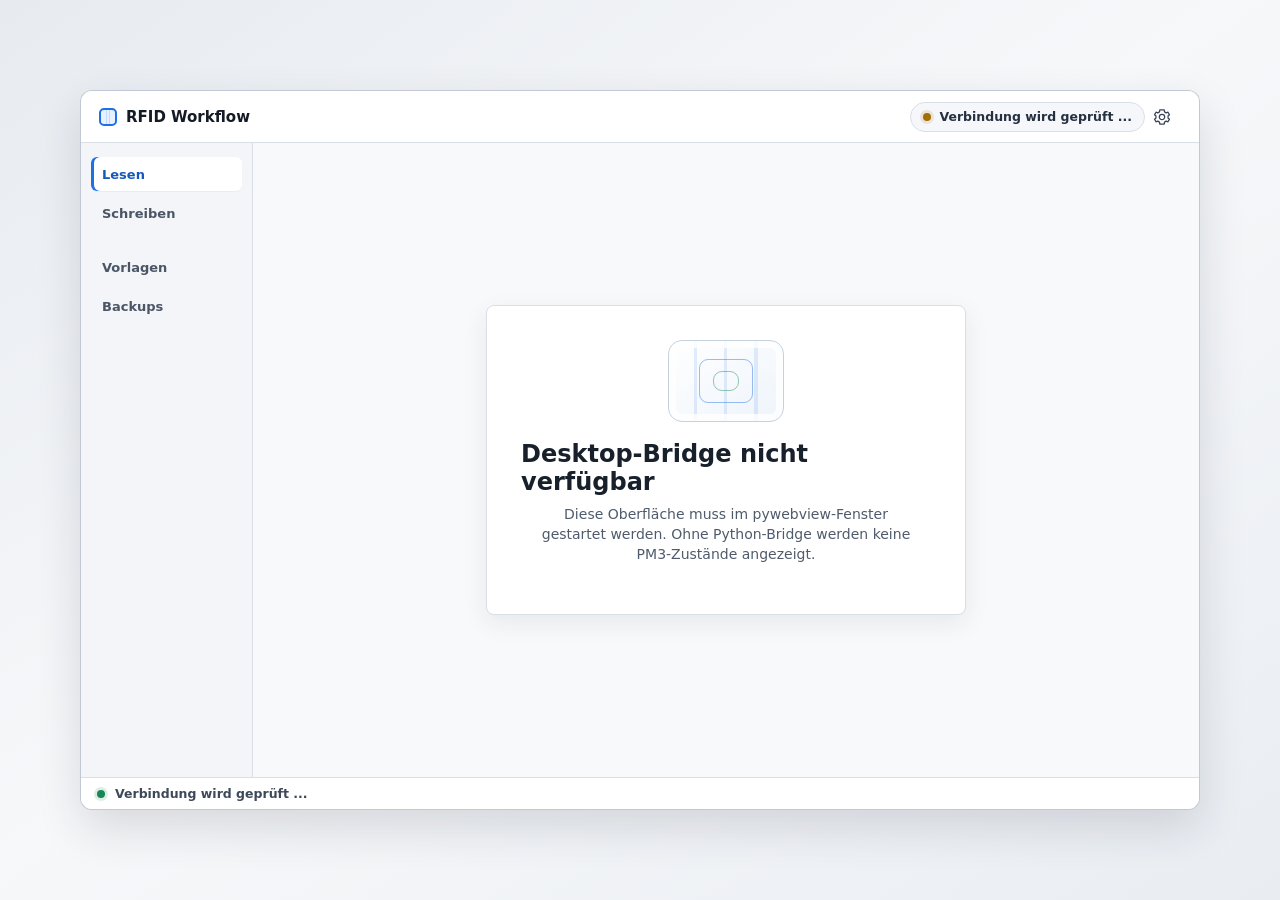
==== src/pm3_workflow_gui/web_desktop/assets/index.html @ b2c85a10 "Build real web desktop workflow for PM3 operations" ====
<!doctype html>
<html lang="de">
  <head>
    <meta charset="utf-8" />
    <meta name="viewport" content="width=device-width, initial-scale=1" />
    <title>RFID Workflow</title>
    <link rel="stylesheet" href="styles.css" />
  </head>
  <body>
    <div class="app-shell" data-app-shell>
      <header class="app-header">
        <div class="brand" aria-label="RFID Workflow">
          <span class="brand-mark" aria-hidden="true"></span>
          <span>RFID Workflow</span>
        </div>
        <div id="deviceStatus" class="device-status is-checking" aria-live="polite">
          <span class="status-dot" aria-hidden="true"></span>
          Verbindung wird geprüft ...
        </div>
        <button class="icon-button" type="button" data-settings-toggle aria-label="Einstellungen öffnen" title="Einstellungen">
          <svg viewBox="0 0 24 24" aria-hidden="true">
            <path d="M12 8.4a3.6 3.6 0 1 0 0 7.2 3.6 3.6 0 0 0 0-7.2Zm8.1 3.6c0-.5 0-1-.1-1.4l2-1.5-2-3.5-2.4 1a8.9 8.9 0 0 0-2.3-1.4L15 2.6H9l-.3 2.6a8.9 8.9 0 0 0-2.3 1.4l-2.4-1-2 3.5 2 1.5a9.6 9.6 0 0 0 0 2.8l-2 1.5 2 3.5 2.4-1a8.9 8.9 0 0 0 2.3 1.4L9 21.4h6l.3-2.6a8.9 8.9 0 0 0 2.3-1.4l2.4 1 2-3.5-2-1.5c.1-.4.1-.9.1-1.4Z" />
          </svg>
        </button>
        <div class="settings-panel" data-settings-panel hidden>
          <button type="button" data-show-pm3-status>PM3-Status</button>
          <button type="button" data-refresh-connection>Verbindung prüfen</button>
          <button type="button" data-import-templates>Vorlagen importieren</button>
          <button type="button" data-advanced-tools>Erweiterte Werkzeuge anzeigen</button>
          <button type="button" data-about>Über</button>
        </div>
      </header>

      <aside class="side-nav" aria-label="Hauptnavigation">
        <nav class="primary-nav">
          <button class="nav-item is-active" type="button" data-view="read">Lesen</button>
          <button class="nav-item" type="button" data-view="write">Schreiben</button>
          <span class="nav-break" aria-hidden="true"></span>
          <button class="nav-item" type="button" data-view="templates">Vorlagen</button>
          <button class="nav-item" type="button" data-view="backups">Backups</button>
        </nav>
      </aside>

      <main id="appView" class="app-main" tabindex="-1"></main>

      <footer class="status-bar" aria-live="polite">
        <span class="status-bar-dot" aria-hidden="true"></span>
        <span id="statusText">Verbindung wird geprüft ...</span>
      </footer>
    </div>

    <div id="modalRoot" class="modal-root" hidden></div>
    <div id="toastRoot" class="toast-root" hidden></div>
    <script src="app.js"></script>
  </body>
</html>
---- src/pm3_workflow_gui/web_desktop/assets/styles.css ----
:root {
  color-scheme: light;
  --bg: #eef1f5;
  --shell: #f8f9fb;
  --surface: #ffffff;
  --surface-muted: #f2f4f7;
  --line: #d9dee7;
  --line-strong: #c8ced9;
  --text: #18202c;
  --text-soft: #4f5b6c;
  --text-muted: #778294;
  --accent: #1f6fe5;
  --accent-dark: #1759ba;
  --accent-soft: #e8f1ff;
  --success: #168755;
  --success-soft: #e6f6ee;
  --warn: #a46d00;
  --warn-soft: #fff3d7;
  --danger: #bf3434;
  --danger-soft: #fde8e8;
  --readonly: #f0f2f5;
  --shadow: 0 18px 45px rgba(28, 36, 50, 0.14);
  --shadow-subtle: 0 8px 24px rgba(28, 36, 50, 0.08);
  --radius: 8px;
  --radius-sm: 6px;
  --header-h: 52px;
  --status-h: 32px;
  --nav-w: 172px;
  --font: "Segoe UI", Inter, system-ui, -apple-system, BlinkMacSystemFont, "Helvetica Neue", Arial, sans-serif;
}

* {
  box-sizing: border-box;
}

[hidden] {
  display: none !important;
}

html,
body {
  width: 100%;
  min-width: 0;
  height: 100%;
  margin: 0;
  overflow: hidden;
}

body {
  display: grid;
  place-items: center;
  background: linear-gradient(145deg, #e7ebf0 0%, #f7f8fa 48%, #e9edf2 100%);
  color: var(--text);
  font-family: var(--font);
  font-size: 14px;
  letter-spacing: 0;
}

button,
input,
textarea,
select {
  font: inherit;
}

button {
  border: 0;
}

.app-shell {
  display: grid;
  grid-template-columns: var(--nav-w) minmax(0, 1fr);
  grid-template-rows: var(--header-h) minmax(0, 1fr) var(--status-h);
  width: min(1120px, calc(100vw - 28px));
  height: min(720px, calc(100vh - 24px));
  min-height: 620px;
  overflow: hidden;
  background: var(--shell);
  border: 1px solid rgba(172, 181, 196, 0.7);
  border-radius: 12px;
  box-shadow: var(--shadow);
}

.app-header {
  position: relative;
  z-index: 10;
  display: grid;
  grid-column: 1 / -1;
  grid-template-columns: var(--nav-w) 1fr 44px;
  align-items: center;
  height: var(--header-h);
  padding: 0 10px 0 18px;
  background: rgba(255, 255, 255, 0.94);
  border-bottom: 1px solid var(--line);
}

.brand {
  display: flex;
  align-items: center;
  gap: 9px;
  min-width: 0;
  font-size: 15px;
  font-weight: 700;
  color: #141b26;
}

.brand-mark {
  width: 18px;
  height: 18px;
  border: 2px solid var(--accent);
  border-radius: 5px;
  background:
    linear-gradient(90deg, transparent 34%, rgba(31, 111, 229, 0.18) 34% 46%, transparent 46% 54%, rgba(31, 111, 229, 0.18) 54% 66%, transparent 66%),
    var(--accent-soft);
}

.device-status {
  justify-self: end;
  display: flex;
  align-items: center;
  gap: 8px;
  max-width: 100%;
  height: 30px;
  padding: 0 12px;
  color: #253041;
  background: #f5f7fa;
  border: 1px solid var(--line);
  border-radius: 999px;
  font-size: 12.5px;
  font-weight: 650;
  white-space: nowrap;
}

.status-dot,
.status-bar-dot {
  display: inline-block;
  width: 8px;
  height: 8px;
  background: var(--success);
  border-radius: 999px;
  box-shadow: 0 0 0 3px rgba(22, 135, 85, 0.14);
}

.is-checking .status-dot {
  background: var(--warn);
  box-shadow: 0 0 0 3px rgba(164, 109, 0, 0.14);
}

.is-offline .status-dot,
.is-lost .status-dot {
  background: var(--danger);
  box-shadow: 0 0 0 3px rgba(191, 52, 52, 0.14);
}

.icon-button {
  display: inline-grid;
  place-items: center;
  width: 34px;
  height: 34px;
  color: #384455;
  background: transparent;
  border-radius: var(--radius-sm);
  cursor: pointer;
}

.icon-button:hover,
.icon-button:focus-visible {
  background: var(--surface-muted);
  outline: none;
}

.icon-button svg {
  width: 18px;
  height: 18px;
  fill: none;
  stroke: currentColor;
  stroke-linecap: round;
  stroke-linejoin: round;
  stroke-width: 1.7;
}

.settings-panel {
  position: absolute;
  top: 45px;
  right: 10px;
  display: grid;
  width: 272px;
  padding: 8px;
  background: var(--surface);
  border: 1px solid var(--line-strong);
  border-radius: var(--radius);
  box-shadow: var(--shadow-subtle);
}

.settings-panel button {
  min-height: 32px;
  padding: 0 10px;
  color: var(--text);
  background: transparent;
  border-radius: var(--radius-sm);
  font-size: 13px;
  font-weight: 650;
  text-align: left;
  cursor: pointer;
}

.settings-panel button:hover,
.settings-panel button:focus-visible {
  background: var(--surface-muted);
  outline: none;
}

.side-nav {
  display: flex;
  flex-direction: column;
  min-width: 0;
  min-height: 0;
  padding: 14px 10px 12px;
  background: #f3f5f8;
  border-right: 1px solid var(--line);
}

.primary-nav {
  display: grid;
  gap: 5px;
}

.nav-break {
  height: 10px;
}

.nav-item {
  display: flex;
  align-items: center;
  width: 100%;
  min-height: 34px;
  padding: 0 11px;
  color: #4a5566;
  background: transparent;
  border-radius: var(--radius-sm);
  font-size: 13px;
  font-weight: 650;
  text-align: left;
  cursor: pointer;
}

.nav-item:hover,
.nav-item:focus-visible {
  color: var(--text);
  background: rgba(255, 255, 255, 0.75);
  outline: none;
}

.nav-item.is-active {
  color: var(--accent-dark);
  background: #ffffff;
  box-shadow: inset 3px 0 0 var(--accent), 0 1px 0 rgba(20, 30, 44, 0.04);
}

.app-main {
  min-width: 0;
  min-height: 0;
  overflow: hidden;
  padding: 16px 18px;
}

.status-bar {
  display: flex;
  grid-column: 1 / -1;
  align-items: center;
  gap: 10px;
  min-width: 0;
  height: var(--status-h);
  padding: 0 16px;
  color: #3d4858;
  background: rgba(255, 255, 255, 0.94);
  border-top: 1px solid var(--line);
  font-size: 12.5px;
  font-weight: 650;
  white-space: nowrap;
}

.screen {
  display: flex;
  flex-direction: column;
  min-width: 0;
  min-height: 0;
  height: 100%;
  gap: 12px;
}

.screen-head,
.result-summary {
  display: flex;
  align-items: flex-start;
  justify-content: space-between;
  gap: 16px;
}

.screen-title {
  margin: 0;
  font-size: 22px;
  font-weight: 760;
  line-height: 1.15;
  letter-spacing: 0;
}

.screen-subtitle {
  margin: 6px 0 0;
  max-width: 610px;
  color: var(--text-soft);
  font-size: 13px;
  line-height: 1.45;
}

.empty-start {
  display: grid;
  place-items: center;
  flex: 1;
  min-height: 0;
}

.scan-card {
  display: grid;
  justify-items: center;
  width: min(480px, 100%);
  padding: 34px 34px 30px;
  background: var(--surface);
  border: 1px solid var(--line);
  border-radius: var(--radius);
  box-shadow: var(--shadow-subtle);
}

.scan-icon,
.empty-chip {
  position: relative;
  width: 116px;
  height: 82px;
  border: 1px solid #c6d1df;
  border-radius: 14px;
  background:
    linear-gradient(90deg, transparent 0 22%, rgba(31, 111, 229, 0.12) 22% 25%, transparent 25% 48%, rgba(31, 111, 229, 0.12) 48% 51%, transparent 51% 75%, rgba(31, 111, 229, 0.12) 75% 78%, transparent 78%),
    linear-gradient(145deg, #ffffff 0%, #eef4fb 100%);
  box-shadow: inset 0 0 0 7px rgba(255, 255, 255, 0.8);
}

.scan-icon {
  margin-bottom: 18px;
}

.scan-icon::before,
.scan-icon::after,
.empty-chip::before {
  content: "";
  position: absolute;
  inset: 18px 30px;
  border: 1px solid rgba(31, 111, 229, 0.45);
  border-radius: 9px;
}

.scan-icon::after {
  inset: 30px 44px;
  border-color: rgba(22, 135, 85, 0.45);
}

.scan-card h1,
.scan-state h1 {
  margin: 0;
  font-size: 24px;
  font-weight: 780;
}

.scan-card p {
  margin: 8px 0 20px;
  max-width: 390px;
  color: var(--text-soft);
  text-align: center;
  line-height: 1.45;
}

.segmented {
  display: inline-flex;
  align-items: center;
  height: 34px;
  padding: 3px;
  background: var(--surface-muted);
  border: 1px solid var(--line);
  border-radius: var(--radius);
}

.segment {
  min-width: 48px;
  height: 26px;
  padding: 0 12px;
  color: var(--text-soft);
  background: transparent;
  border-radius: 5px;
  font-size: 12.5px;
  font-weight: 700;
  cursor: pointer;
}

.segment.is-active {
  color: var(--accent-dark);
  background: var(--surface);
  box-shadow: 0 1px 4px rgba(25, 35, 50, 0.08);
}

.button {
  display: inline-flex;
  align-items: center;
  justify-content: center;
  gap: 8px;
  min-height: 34px;
  padding: 0 14px;
  color: #ffffff;
  background: var(--accent);
  border: 1px solid var(--accent);
  border-radius: var(--radius-sm);
  font-size: 13px;
  font-weight: 760;
  white-space: nowrap;
  cursor: pointer;
  box-shadow: 0 5px 13px rgba(31, 111, 229, 0.2);
}

.button-small {
  min-height: 30px;
  padding: 0 10px;
  font-size: 12px;
}

.button:hover,
.button:focus-visible {
  background: var(--accent-dark);
  border-color: var(--accent-dark);
  outline: none;
}

.button-secondary {
  color: var(--text);
  background: #ffffff;
  border-color: var(--line-strong);
  box-shadow: none;
}

.button-secondary:hover,
.button-secondary:focus-visible {
  background: var(--surface-muted);
  border-color: #b9c1ce;
}

.button-quiet {
  color: var(--text-soft);
  background: transparent;
  border-color: transparent;
  box-shadow: none;
}

.button:disabled {
  color: #a0a8b5;
  background: #e7ebf1;
  border-color: #e1e5ec;
  cursor: default;
  box-shadow: none;
}

.scan-actions {
  display: flex;
  align-items: center;
  gap: 10px;
  margin-top: 18px;
}

.scan-state {
  display: grid;
  grid-template-columns: minmax(260px, 0.9fr) minmax(300px, 1.1fr);
  align-items: center;
  gap: 28px;
  flex: 1;
  min-height: 0;
  padding: 22px;
  background: var(--surface);
  border: 1px solid var(--line);
  border-radius: var(--radius);
}

.scan-visual {
  display: grid;
  place-items: center;
  min-height: 360px;
  background:
    linear-gradient(135deg, rgba(31, 111, 229, 0.08), transparent 55%),
    var(--surface-muted);
  border: 1px solid #e1e6ee;
  border-radius: var(--radius);
}

.antenna {
  position: relative;
  width: 210px;
  height: 210px;
  display: grid;
  place-items: center;
}

.antenna::before,
.antenna::after {
  content: "";
  position: absolute;
  border: 1px solid rgba(31, 111, 229, 0.34);
  border-radius: 999px;
  animation: pulse 1.7s ease-out infinite;
}

.antenna::before {
  inset: 26px;
}

.antenna::after {
  inset: 2px;
  animation-delay: 0.45s;
}

.chip-mini {
  position: relative;
  width: 112px;
  height: 82px;
  border: 1px solid #bac7d8;
  border-radius: 13px;
  background: linear-gradient(150deg, #ffffff 0%, #eaf1f8 100%);
  box-shadow: 0 14px 34px rgba(31, 45, 66, 0.14);
}

.chip-mini::before {
  content: "";
  position: absolute;
  inset: 20px 32px;
  border: 1px solid rgba(31, 111, 229, 0.55);
  border-radius: 8px;
}

.scan-step-list {
  display: grid;
  gap: 8px;
  margin-top: 22px;
}

.scan-step {
  display: flex;
  align-items: center;
  gap: 10px;
  min-height: 34px;
  padding: 0 10px;
  color: var(--text-muted);
  background: #f6f8fb;
  border: 1px solid transparent;
  border-radius: var(--radius-sm);
  font-size: 13px;
  font-weight: 650;
}

.step-bullet {
  display: grid;
  place-items: center;
  width: 18px;
  height: 18px;
  color: #ffffff;
  background: #b5bfce;
  border-radius: 999px;
  font-size: 11px;
}

.scan-step.is-active {
  color: var(--accent-dark);
  background: var(--accent-soft);
  border-color: rgba(31, 111, 229, 0.18);
}

.scan-step.is-done {
  color: var(--success);
  background: var(--success-soft);
}

.scan-step.is-done .step-bullet {
  background: var(--success);
}

.scan-step.is-active .step-bullet {
  background: var(--accent);
}

.signal-banner {
  display: grid;
  gap: 5px;
  padding: 14px;
  color: #6b4a00;
  background: var(--warn-soft);
  border: 1px solid #f0cd77;
  border-radius: var(--radius);
}

.result-summary {
  align-items: center;
  padding: 12px 14px;
  background: var(--surface);
  border: 1px solid var(--line);
  border-radius: var(--radius);
}

.result-actions,
.toolbar-bottom {
  display: flex;
  align-items: center;
  justify-content: flex-end;
  gap: 8px;
}

.result-grid {
  display: grid;
  grid-template-columns: minmax(280px, 0.86fr) minmax(360px, 1.14fr);
  align-items: start;
  gap: 14px;
  min-height: 0;
}

.panel {
  min-width: 0;
  min-height: 0;
  padding: 14px;
  background: var(--surface);
  border: 1px solid var(--line);
  border-radius: var(--radius);
  box-shadow: 0 1px 0 rgba(20, 30, 44, 0.03);
}

.panel-fill {
  display: flex;
  flex-direction: column;
  overflow: hidden;
}

.panel-header {
  display: flex;
  align-items: flex-start;
  justify-content: space-between;
  gap: 12px;
  margin-bottom: 12px;
}

.panel-header h2,
.panel-header h3 {
  margin: 0;
  font-size: 15px;
  font-weight: 760;
}

.meta-line {
  margin-top: 4px;
  color: var(--text-muted);
  font-size: 12.5px;
  font-weight: 650;
}

.chip-card {
  position: relative;
  min-width: 0;
  padding: 14px;
  overflow: hidden;
  background:
    linear-gradient(135deg, rgba(31, 111, 229, 0.1), transparent 58%),
    #f8fafc;
  border: 1px solid #ccd5e2;
  border-radius: var(--radius);
}

.chip-top {
  position: relative;
  display: flex;
  align-items: flex-start;
  justify-content: space-between;
  gap: 12px;
}

.chip-name {
  margin: 0;
  font-size: 18px;
  font-weight: 800;
}

.chip-frequency {
  display: inline-flex;
  align-items: center;
  height: 22px;
  margin-top: 6px;
  padding: 0 8px;
  color: #31506f;
  background: #eaf1f8;
  border: 1px solid #d1ddec;
  border-radius: 999px;
  font-size: 11.5px;
  font-weight: 760;
}

.info-button {
  display: inline-grid;
  place-items: center;
  width: 26px;
  height: 26px;
  color: var(--accent-dark);
  background: #ffffff;
  border: 1px solid var(--line-strong);
  border-radius: 999px;
  font-size: 12px;
  font-weight: 800;
  cursor: pointer;
}

.chip-body {
  position: relative;
  display: grid;
  grid-template-columns: minmax(92px, 0.56fr) minmax(130px, 1fr);
  gap: 12px;
  margin-top: 15px;
}

.chip-core {
  display: grid;
  place-items: center;
  min-height: 116px;
  border: 1px solid #bdc9da;
  border-radius: 12px;
  background:
    linear-gradient(90deg, transparent 0 15%, rgba(31, 111, 229, 0.12) 15% 18%, transparent 18% 36%, rgba(31, 111, 229, 0.12) 36% 39%, transparent 39% 61%, rgba(31, 111, 229, 0.12) 61% 64%, transparent 64% 82%, rgba(31, 111, 229, 0.12) 82% 85%, transparent 85%),
    #ffffff;
}

.chip-core-inner {
  width: 48px;
  height: 48px;
  border: 1px solid rgba(31, 111, 229, 0.52);
  border-radius: 10px;
  background: rgba(31, 111, 229, 0.08);
}

.chip-facts {
  display: grid;
  align-content: start;
  gap: 8px;
}

.fact {
  display: grid;
  gap: 3px;
}

.fact-label,
.field-label,
.segment-title {
  color: var(--text-muted);
  font-size: 11px;
  font-weight: 760;
  text-transform: uppercase;
}

.fact-value {
  min-width: 0;
  color: var(--text);
  font-size: 13px;
  font-weight: 760;
  overflow-wrap: anywhere;
}

.segment-block {
  display: grid;
  gap: 7px;
  margin-top: 13px;
}

.memory-segments {
  display: grid;
  grid-template-columns: repeat(4, minmax(0, 1fr));
  gap: 7px;
}

.memory-segment {
  display: grid;
  place-items: center;
  min-height: 34px;
  color: #39506b;
  background: #ffffff;
  border: 1px solid #d8e1ec;
  border-radius: var(--radius-sm);
  font-family: "Cascadia Mono", "SFMono-Regular", Consolas, monospace;
  font-size: 12px;
  font-weight: 800;
}

.memory-segment.is-different {
  color: #7a5200;
  background: #fff8e8;
  border-color: #efd48b;
}

.data-overview {
  display: grid;
  gap: 8px;
  padding-right: 2px;
}

.data-row {
  display: grid;
  grid-template-columns: minmax(74px, 0.42fr) minmax(110px, 1fr);
  align-items: center;
  gap: 12px;
  min-height: 34px;
  padding: 0 12px;
  background: #f8fafc;
  border: 1px solid #e1e6ee;
  border-radius: var(--radius-sm);
}

.data-row strong {
  color: #4a5566;
  font-size: 12.5px;
}

.data-row span,
.change-values {
  font-family: "Cascadia Mono", "SFMono-Regular", Consolas, monospace;
  font-size: 12.5px;
  font-weight: 760;
}

.write-layout {
  display: grid;
  grid-template-rows: auto minmax(0, 1fr);
  gap: 10px;
  height: 100%;
  min-width: 0;
  min-height: 0;
}

.compat-bar {
  display: flex;
  align-items: center;
  justify-content: space-between;
  gap: 12px;
  min-height: 38px;
  padding: 0 12px;
  border-radius: var(--radius);
  font-size: 13px;
  font-weight: 760;
}

.is-neutral {
  color: var(--text-soft);
  background: #f6f8fb;
  border: 1px solid var(--line);
}

.is-success {
  color: var(--success);
  background: var(--success-soft);
  border: 1px solid #b7dfcb;
}

.is-warn {
  color: var(--warn);
  background: var(--warn-soft);
  border: 1px solid #e7c777;
}

.is-danger {
  color: var(--danger);
  background: var(--danger-soft);
  border: 1px solid #efb7b7;
}

.write-columns {
  display: grid;
  grid-template-columns: minmax(238px, 0.9fr) minmax(292px, 1.18fr) minmax(238px, 0.9fr);
  gap: 12px;
  min-width: 0;
  min-height: 0;
}

.write-column {
  display: flex;
  flex-direction: column;
  min-width: 0;
  min-height: 0;
  overflow: hidden;
}

.write-column .chip-card {
  padding: 10px;
}

.write-column .chip-name {
  font-size: 17px;
}

.write-column .chip-body {
  grid-template-columns: minmax(78px, 0.54fr) minmax(118px, 1fr);
  gap: 9px;
  margin-top: 10px;
}

.write-column .chip-core {
  min-height: 94px;
}

.target-control {
  display: grid;
  gap: 6px;
  margin-bottom: 10px;
}

.target-select {
  width: 100%;
  height: 34px;
  padding: 0 10px;
  color: var(--text);
  background: #ffffff;
  border: 1px solid var(--line-strong);
  border-radius: var(--radius-sm);
  font-size: 12.5px;
  font-weight: 650;
}

.link-action {
  justify-self: start;
  min-height: 28px;
  padding: 0;
  color: var(--accent-dark);
  background: transparent;
  font-size: 12.5px;
  font-weight: 760;
  cursor: pointer;
}

.change-list {
  display: grid;
  gap: 8px;
  overflow: auto;
}

.difference-count {
  margin-bottom: 10px;
  color: var(--text);
  font-size: 18px;
  font-weight: 800;
}

.change-row {
  display: grid;
  grid-template-columns: minmax(78px, 0.58fr) minmax(0, 1.3fr) auto;
  align-items: center;
  gap: 10px;
  min-height: 58px;
  padding: 8px 9px;
  background: #ffffff;
  border: 1px solid #dde5ef;
  border-radius: var(--radius-sm);
}

.change-row.is-working {
  background: #f6f8fb;
  border-color: #cbd7e7;
}

.change-row.is-done {
  background: var(--success-soft);
  border-color: #b7dfcb;
}

.change-label {
  color: #4a5566;
  font-size: 12.5px;
  font-weight: 800;
}

.change-values {
  display: flex;
  align-items: center;
  flex-wrap: wrap;
  gap: 7px;
}

.change-status,
.blocked-label {
  margin-top: 4px;
  color: var(--text-muted);
  font-size: 11.5px;
  font-weight: 750;
}

.done-label {
  color: var(--success);
  font-size: 11.5px;
  font-weight: 800;
}

.no-actions,
.empty-state {
  padding: 14px;
  color: var(--text-soft);
  background: #f6f8fb;
  border: 1px solid var(--line);
  border-radius: var(--radius);
  font-size: 13px;
  line-height: 1.4;
}

.empty-state {
  display: grid;
  justify-items: center;
  align-content: center;
  flex: 1;
  min-height: 174px;
  gap: 14px;
  text-align: center;
}

.management-list {
  display: grid;
  gap: 10px;
  overflow: auto;
}

.management-item {
  display: grid;
  grid-template-columns: minmax(0, 1fr) auto;
  align-items: start;
  gap: 14px;
  padding: 12px;
  background: var(--surface);
  border: 1px solid var(--line);
  border-radius: var(--radius);
}

.management-main h2 {
  margin: 0 0 5px;
  font-size: 15px;
  font-weight: 800;
}

.item-meta,
.management-main p {
  margin: 5px 0 0;
  color: var(--text-muted);
  font-size: 12.5px;
  font-weight: 650;
}

.item-actions {
  display: flex;
  justify-content: flex-end;
  flex-wrap: wrap;
  gap: 7px;
  max-width: 330px;
}

.modal-root {
  position: fixed;
  inset: 0;
  z-index: 50;
  display: grid;
  place-items: center;
  background: rgba(20, 27, 38, 0.36);
}

.modal,
.popover {
  width: min(410px, calc(100vw - 36px));
  padding: 16px;
  background: var(--surface);
  border: 1px solid var(--line-strong);
  border-radius: var(--radius);
  box-shadow: var(--shadow);
}

.modal h2,
.popover h3 {
  margin: 0 0 14px;
  font-size: 18px;
}

.form-grid {
  display: grid;
  gap: 11px;
}

.form-field {
  display: grid;
  gap: 6px;
}

.form-field label {
  color: var(--text-soft);
  font-size: 12px;
  font-weight: 760;
}

.form-field input,
.form-field textarea {
  width: 100%;
  border: 1px solid var(--line-strong);
  border-radius: var(--radius-sm);
  color: var(--text);
  background: #ffffff;
  font-size: 13px;
}

.form-field input {
  height: 36px;
  padding: 0 10px;
}

.form-field textarea {
  min-height: 72px;
  resize: vertical;
  padding: 9px 10px;
}

.modal-actions {
  display: flex;
  justify-content: flex-end;
  gap: 8px;
  margin-top: 14px;
}

.popover {
  position: absolute;
  z-index: 40;
  width: min(318px, calc(100vw - 32px));
}

.popover-list {
  display: grid;
  gap: 7px;
}

.popover-option {
  display: grid;
  gap: 3px;
  width: 100%;
  padding: 9px;
  color: var(--text);
  background: #f8fafc;
  border: 1px solid #e1e6ee;
  border-radius: var(--radius-sm);
  text-align: left;
  cursor: pointer;
}

.detail-list {
  display: grid;
  gap: 7px;
}

.detail-row {
  display: grid;
  grid-template-columns: minmax(110px, 0.65fr) minmax(90px, 1fr);
  gap: 10px;
  padding-bottom: 7px;
  border-bottom: 1px solid #edf0f4;
  font-size: 12px;
}

.detail-row span:first-child {
  color: var(--text-muted);
}

.detail-row span:last-child {
  color: var(--text);
  font-weight: 700;
  overflow-wrap: anywhere;
}

.toast-root {
  position: fixed;
  right: max(18px, calc((100vw - 1120px) / 2 + 18px));
  bottom: max(18px, calc((100vh - 720px) / 2 + 42px));
  z-index: 70;
}

.toast {
  display: flex;
  align-items: center;
  min-height: 38px;
  padding: 0 12px;
  color: #253041;
  background: #ffffff;
  border: 1px solid var(--line-strong);
  border-radius: var(--radius);
  box-shadow: var(--shadow-subtle);
  font-size: 12.5px;
  font-weight: 750;
}

@keyframes pulse {
  0% {
    opacity: 0.84;
    transform: scale(0.84);
  }
  100% {
    opacity: 0;
    transform: scale(1.08);
  }
}

@media (max-width: 980px) {
  .app-shell {
    width: 100vw;
    height: 100vh;
    min-height: 0;
    border-radius: 0;
  }

  .write-columns {
    grid-template-columns: minmax(220px, 0.9fr) minmax(270px, 1.18fr) minmax(220px, 0.9fr);
    gap: 10px;
  }
}

@media (max-width: 760px) {
  body {
    overflow: auto;
  }

  .app-shell {
    grid-template-columns: 1fr;
    grid-template-rows: var(--header-h) auto minmax(0, 1fr) var(--status-h);
    height: auto;
    min-height: 100vh;
    overflow: visible;
  }

  .app-header,
  .status-bar {
    grid-column: 1;
  }

  .side-nav {
    border-right: 0;
    border-bottom: 1px solid var(--line);
  }

  .primary-nav {
    display: flex;
    flex-wrap: wrap;
  }

  .nav-item {
    width: auto;
  }

  .app-main {
    overflow: visible;
  }

  .scan-state,
  .result-grid,
  .write-columns {
    grid-template-columns: 1fr;
  }

  .management-item {
    grid-template-columns: 1fr;
  }
}

@media (prefers-reduced-motion: reduce) {
  *,
  *::before,
  *::after {
    animation-duration: 0.01ms !important;
    animation-iteration-count: 1 !important;
    scroll-behavior: auto !important;
  }
}
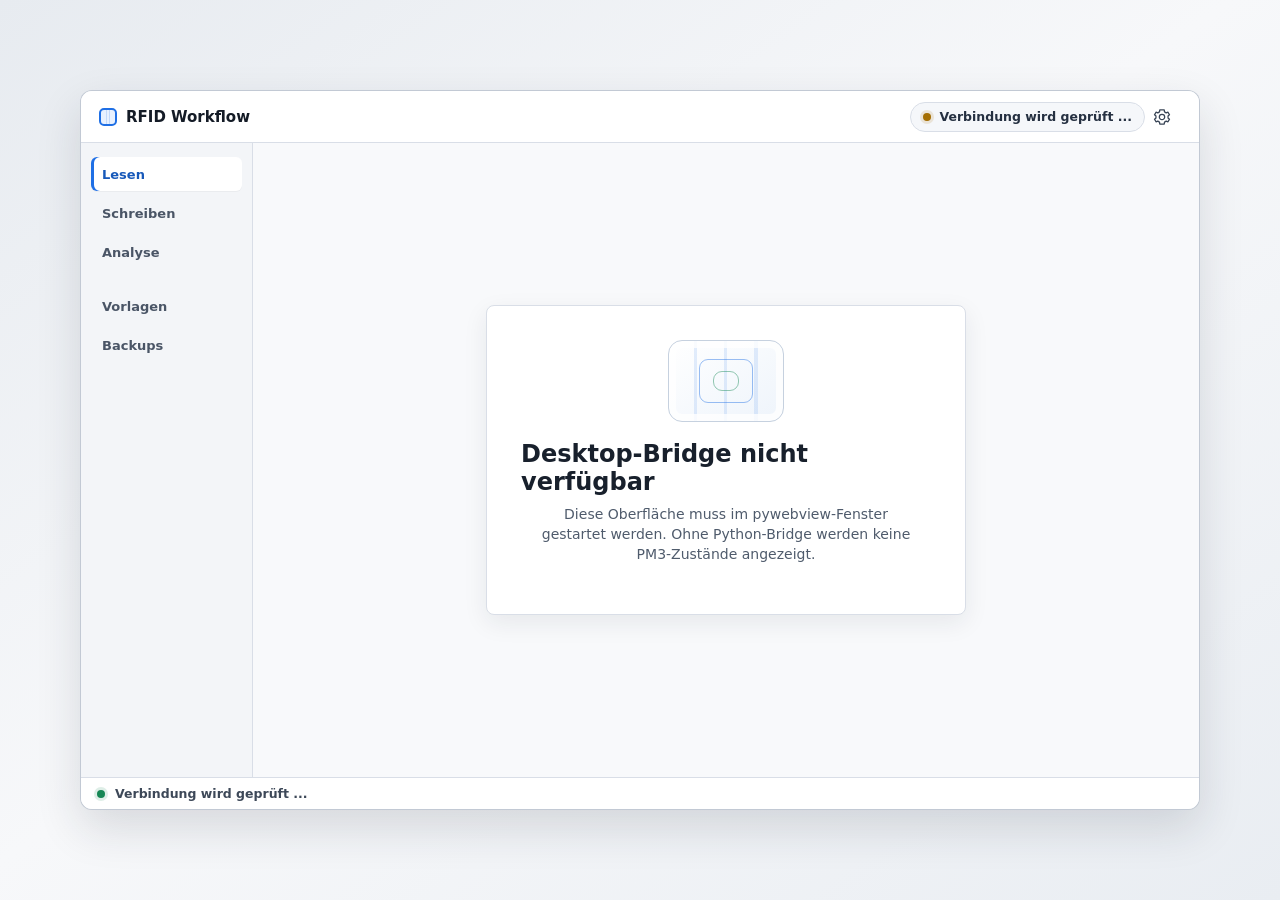
==== commit 948c57d7: "Eliminate UI flicker and expand live RFID workflows" ====
--- a/src/pm3_workflow_gui/web_desktop/assets/index.html
+++ b/src/pm3_workflow_gui/web_desktop/assets/index.html
@@ -35,6 +35,7 @@
         <nav class="primary-nav">
           <button class="nav-item is-active" type="button" data-view="read">Lesen</button>
           <button class="nav-item" type="button" data-view="write">Schreiben</button>
+          <button class="nav-item" type="button" data-view="analysis">Analyse</button>
           <span class="nav-break" aria-hidden="true"></span>
           <button class="nav-item" type="button" data-view="templates">Vorlagen</button>
           <button class="nav-item" type="button" data-view="backups">Backups</button>
--- a/src/pm3_workflow_gui/web_desktop/assets/styles.css
+++ b/src/pm3_workflow_gui/web_desktop/assets/styles.css
@@ -260,8 +260,12 @@
 .app-main {
   min-width: 0;
   min-height: 0;
-  overflow: hidden;
+  overflow: auto;
   padding: 16px 18px;
+}
+
+.app-main:focus {
+  outline: none;
 }
 
 .status-bar {
@@ -295,6 +299,10 @@
   align-items: flex-start;
   justify-content: space-between;
   gap: 16px;
+}
+
+.screen > * {
+  animation: fade-up 160ms ease-out both;
 }
 
 .screen-title {
@@ -450,6 +458,19 @@
   border-color: #b9c1ce;
 }
 
+.button-danger {
+  color: #ffffff;
+  background: var(--danger);
+  border-color: var(--danger);
+  box-shadow: 0 5px 13px rgba(191, 52, 52, 0.18);
+}
+
+.button-danger:hover,
+.button-danger:focus-visible {
+  background: #9f2929;
+  border-color: #9f2929;
+}
+
 .button-quiet {
   color: var(--text-soft);
   background: transparent;
@@ -613,6 +634,7 @@
   display: flex;
   align-items: center;
   justify-content: flex-end;
+  flex-wrap: wrap;
   gap: 8px;
 }
 
@@ -634,6 +656,10 @@
   box-shadow: 0 1px 0 rgba(20, 30, 44, 0.03);
 }
 
+.panel-fit {
+  align-self: start;
+}
+
 .panel-fill {
   display: flex;
   flex-direction: column;
@@ -665,7 +691,7 @@
 .chip-card {
   position: relative;
   min-width: 0;
-  padding: 14px;
+  padding: 12px;
   overflow: hidden;
   background:
     linear-gradient(135deg, rgba(31, 111, 229, 0.1), transparent 58%),
@@ -674,32 +700,47 @@
   border-radius: var(--radius);
 }
 
-.chip-top {
-  position: relative;
+.chip-card-head {
   display: flex;
   align-items: flex-start;
   justify-content: space-between;
-  gap: 12px;
-}
-
-.chip-name {
-  margin: 0;
-  font-size: 18px;
+  gap: 8px;
+  margin-bottom: 10px;
+}
+
+.chip-card-head > div {
+  display: grid;
+  gap: 2px;
+  min-width: 0;
+}
+
+.chip-card-head strong {
+  min-width: 0;
+  font-size: 13px;
+  font-weight: 820;
+  overflow: hidden;
+  text-overflow: ellipsis;
+  white-space: nowrap;
+}
+
+.chip-card-head span {
+  color: var(--text-muted);
+  font-size: 11.5px;
+  font-weight: 750;
+}
+
+.chip-status-badge {
+  display: inline-flex;
+  align-items: center;
+  min-height: 22px;
+  padding: 0 7px;
+  color: var(--success);
+  background: var(--success-soft);
+  border: 1px solid #b7dfcb;
+  border-radius: 999px;
+  font-size: 11px !important;
   font-weight: 800;
-}
-
-.chip-frequency {
-  display: inline-flex;
-  align-items: center;
-  height: 22px;
-  margin-top: 6px;
-  padding: 0 8px;
-  color: #31506f;
-  background: #eaf1f8;
-  border: 1px solid #d1ddec;
-  border-radius: 999px;
-  font-size: 11.5px;
-  font-weight: 760;
+  white-space: nowrap;
 }
 
 .info-button {
@@ -716,18 +757,10 @@
   cursor: pointer;
 }
 
-.chip-body {
-  position: relative;
-  display: grid;
-  grid-template-columns: minmax(92px, 0.56fr) minmax(130px, 1fr);
-  gap: 12px;
-  margin-top: 15px;
-}
-
 .chip-core {
   display: grid;
   place-items: center;
-  min-height: 116px;
+  min-height: 108px;
   border: 1px solid #bdc9da;
   border-radius: 12px;
   background:
@@ -745,6 +778,7 @@
 
 .chip-facts {
   display: grid;
+  grid-template-columns: repeat(2, minmax(0, 1fr));
   align-content: start;
   gap: 8px;
 }
@@ -752,6 +786,11 @@
 .fact {
   display: grid;
   gap: 3px;
+  min-width: 0;
+  padding: 8px;
+  background: rgba(255, 255, 255, 0.72);
+  border: 1px solid rgba(216, 225, 236, 0.82);
+  border-radius: var(--radius-sm);
 }
 
 .fact-label,
@@ -773,7 +812,9 @@
 
 .segment-block {
   display: grid;
-  gap: 7px;
+  grid-template-columns: minmax(92px, 0.55fr) minmax(132px, 1fr);
+  align-items: stretch;
+  gap: 9px;
   margin-top: 13px;
 }
 
@@ -786,13 +827,13 @@
 .memory-segment {
   display: grid;
   place-items: center;
-  min-height: 34px;
+  min-height: 42px;
   color: #39506b;
   background: #ffffff;
   border: 1px solid #d8e1ec;
   border-radius: var(--radius-sm);
   font-family: "Cascadia Mono", "SFMono-Regular", Consolas, monospace;
-  font-size: 12px;
+  font-size: 14px;
   font-weight: 800;
 }
 
@@ -800,6 +841,32 @@
   color: #7a5200;
   background: #fff8e8;
   border-color: #efd48b;
+}
+
+.memory-segment.is-working {
+  color: #174f99;
+  background: #e8f1ff;
+  border-color: #8db8f2;
+  animation: segment-pulse 900ms ease-in-out infinite;
+}
+
+.memory-segment.is-verified {
+  color: var(--success);
+  background: var(--success-soft);
+  border-color: #a8d8c0;
+  animation: confirm-pulse 520ms ease-out;
+}
+
+.memory-segment.is-failed {
+  color: var(--danger);
+  background: var(--danger-soft);
+  border-color: #efb7b7;
+}
+
+.memory-segment.is-unavailable {
+  color: #9aa3b0;
+  background: #f0f2f5;
+  border-color: #e1e5ec;
 }
 
 .data-overview {
@@ -836,9 +903,8 @@
   display: grid;
   grid-template-rows: auto minmax(0, 1fr);
   gap: 10px;
-  height: 100%;
+  min-height: 100%;
   min-width: 0;
-  min-height: 0;
 }
 
 .compat-bar {
@@ -879,10 +945,10 @@
 
 .write-columns {
   display: grid;
-  grid-template-columns: minmax(238px, 0.9fr) minmax(292px, 1.18fr) minmax(238px, 0.9fr);
+  grid-template-columns: minmax(280px, 0.92fr) minmax(300px, 1fr) minmax(280px, 0.92fr);
+  align-items: start;
   gap: 12px;
   min-width: 0;
-  min-height: 0;
 }
 
 .write-column {
@@ -890,30 +956,47 @@
   flex-direction: column;
   min-width: 0;
   min-height: 0;
-  overflow: hidden;
+  overflow: visible;
 }
 
 .write-column .chip-card {
   padding: 10px;
 }
 
-.write-column .chip-name {
-  font-size: 17px;
-}
-
-.write-column .chip-body {
-  grid-template-columns: minmax(78px, 0.54fr) minmax(118px, 1fr);
-  gap: 9px;
+.write-column .chip-core {
+  min-height: 78px;
+}
+
+.write-column .chip-facts {
+  grid-template-columns: 1fr;
+}
+
+.write-column .segment-block {
+  grid-template-columns: 1fr;
+}
+
+.current-scan-button {
+  width: 100%;
   margin-top: 10px;
 }
 
-.write-column .chip-core {
-  min-height: 94px;
+.backup-line {
+  margin-top: 9px;
+  color: var(--text-muted);
+  font-size: 12.5px;
+  font-weight: 650;
+  white-space: nowrap;
+  overflow: hidden;
+  text-overflow: ellipsis;
+}
+
+.changes-column {
+  height: auto;
 }
 
 .target-control {
   display: grid;
-  gap: 6px;
+  gap: 7px;
   margin-bottom: 10px;
 }
 
@@ -943,14 +1026,33 @@
 .change-list {
   display: grid;
   gap: 8px;
+  max-height: 360px;
   overflow: auto;
 }
 
 .difference-count {
   margin-bottom: 10px;
   color: var(--text);
-  font-size: 18px;
+  font-size: 16px;
   font-weight: 800;
+  transition: color 160ms ease, transform 160ms ease;
+}
+
+.change-toolbar {
+  display: grid;
+  grid-template-columns: 1fr;
+  gap: 10px;
+  margin-bottom: 10px;
+}
+
+.change-toolbar .difference-count {
+  margin-bottom: 2px;
+}
+
+.change-toolbar .button {
+  width: 100%;
+  min-height: 36px;
+  white-space: normal;
 }
 
 .change-row {
@@ -963,6 +1065,7 @@
   background: #ffffff;
   border: 1px solid #dde5ef;
   border-radius: var(--radius-sm);
+  transition: background 180ms ease, border-color 180ms ease, transform 180ms ease, opacity 180ms ease;
 }
 
 .change-row.is-working {
@@ -973,6 +1076,12 @@
 .change-row.is-done {
   background: var(--success-soft);
   border-color: #b7dfcb;
+  animation: confirm-pulse 520ms ease-out;
+}
+
+.change-row.is-failed {
+  background: var(--danger-soft);
+  border-color: #efb7b7;
 }
 
 .change-label {
@@ -1013,6 +1122,13 @@
   line-height: 1.4;
 }
 
+.no-actions-success {
+  color: var(--success);
+  background: var(--success-soft);
+  border-color: #b7dfcb;
+  font-weight: 760;
+}
+
 .empty-state {
   display: grid;
   justify-items: center;
@@ -1027,6 +1143,57 @@
   display: grid;
   gap: 10px;
   overflow: auto;
+}
+
+.template-toolbar {
+  display: flex;
+  align-items: center;
+  justify-content: flex-end;
+  flex-wrap: wrap;
+  gap: 8px;
+}
+
+.search-input,
+.compact-select {
+  height: 34px;
+  color: var(--text);
+  background: #ffffff;
+  border: 1px solid var(--line-strong);
+  border-radius: var(--radius-sm);
+  font-size: 12.5px;
+  font-weight: 650;
+}
+
+.search-input {
+  width: min(230px, 100%);
+  padding: 0 10px;
+}
+
+.compact-select {
+  min-width: 136px;
+  padding: 0 9px;
+}
+
+.sort-control {
+  display: inline-flex;
+  align-items: center;
+  gap: 7px;
+  color: var(--text-soft);
+  font-size: 12.5px;
+  font-weight: 760;
+  white-space: nowrap;
+}
+
+.sort-control select {
+  height: 34px;
+  min-width: 148px;
+  padding: 0 9px;
+  color: var(--text);
+  background: #ffffff;
+  border: 1px solid var(--line-strong);
+  border-radius: var(--radius-sm);
+  font-size: 12.5px;
+  font-weight: 650;
 }
 
 .management-item {
@@ -1040,6 +1207,65 @@
   border-radius: var(--radius);
 }
 
+.analysis-grid {
+  display: grid;
+  grid-template-columns: repeat(3, minmax(0, 1fr));
+  align-items: start;
+  gap: 12px;
+}
+
+.analysis-panel {
+  display: flex;
+  flex-direction: column;
+  gap: 10px;
+}
+
+.analysis-copy {
+  margin: 0;
+  color: var(--text-soft);
+  font-size: 13px;
+  line-height: 1.42;
+}
+
+.analysis-result {
+  display: grid;
+  gap: 4px;
+  padding: 12px;
+  color: var(--text);
+  background: #f8fafc;
+  border: 1px solid #e1e6ee;
+  border-radius: var(--radius-sm);
+  font-size: 13px;
+}
+
+.measurement-list {
+  display: grid;
+  gap: 6px;
+}
+
+.measurement-row {
+  display: flex;
+  justify-content: space-between;
+  gap: 10px;
+  min-height: 30px;
+  padding: 0 10px;
+  align-items: center;
+  background: #f6f8fb;
+  border: 1px solid #e1e6ee;
+  border-radius: var(--radius-sm);
+  font-size: 12.5px;
+}
+
+.measurement-row span {
+  color: var(--text-muted);
+  font-weight: 700;
+}
+
+.measurement-row strong {
+  color: var(--text);
+  font-weight: 760;
+}
+
 .management-main h2 {
   margin: 0 0 5px;
   font-size: 15px;
@@ -1055,11 +1281,39 @@
 }
 
 .item-actions {
+  display: grid;
+  justify-items: end;
+  gap: 7px;
+  max-width: 260px;
+}
+
+.kebab-button {
+  display: inline-grid;
+  place-items: center;
+  width: 32px;
+  height: 30px;
+  color: var(--text-soft);
+  background: #ffffff;
+  border: 1px solid var(--line-strong);
+  border-radius: var(--radius-sm);
+  font-size: 18px;
+  font-weight: 800;
+  line-height: 1;
+  cursor: pointer;
+}
+
+.kebab-button:hover,
+.kebab-button:focus-visible {
+  color: var(--text);
+  background: var(--surface-muted);
+  outline: none;
+}
+
+.secondary-actions {
   display: flex;
   justify-content: flex-end;
   flex-wrap: wrap;
-  gap: 7px;
-  max-width: 330px;
+  gap: 6px;
 }
 
 .modal-root {
@@ -1069,6 +1323,7 @@
   display: grid;
   place-items: center;
   background: rgba(20, 27, 38, 0.36);
+  animation: fade-in 160ms ease-out;
 }
 
 .modal,
@@ -1079,6 +1334,17 @@
   border: 1px solid var(--line-strong);
   border-radius: var(--radius);
   box-shadow: var(--shadow);
+  animation: pop-in 170ms ease-out;
+}
+
+.modal-small {
+  width: min(330px, calc(100vw - 36px));
+}
+
+.modal-data {
+  margin-top: 12px;
+  max-height: 220px;
+  overflow: auto;
 }
 
 .modal h2,
@@ -1155,6 +1421,23 @@
   cursor: pointer;
 }
 
+.popover-option:hover,
+.popover-option:focus-visible {
+  background: var(--accent-soft);
+  border-color: rgba(31, 111, 229, 0.26);
+  outline: none;
+}
+
+.popover-option.is-danger {
+  color: var(--danger);
+}
+
+.popover-option.is-danger:hover,
+.popover-option.is-danger:focus-visible {
+  background: var(--danger-soft);
+  border-color: #efb7b7;
+}
+
 .detail-list {
   display: grid;
   gap: 7px;
@@ -1198,6 +1481,7 @@
   box-shadow: var(--shadow-subtle);
   font-size: 12.5px;
   font-weight: 750;
+  animation: pop-in 160ms ease-out;
 }
 
 @keyframes pulse {
@@ -1208,6 +1492,56 @@
   100% {
     opacity: 0;
     transform: scale(1.08);
+  }
+}
+
+@keyframes fade-in {
+  from {
+    opacity: 0;
+  }
+  to {
+    opacity: 1;
+  }
+}
+
+@keyframes fade-up {
+  from {
+    opacity: 0;
+    transform: translateY(4px);
+  }
+  to {
+    opacity: 1;
+    transform: translateY(0);
+  }
+}
+
+@keyframes pop-in {
+  from {
+    opacity: 0;
+    transform: translateY(4px) scale(0.985);
+  }
+  to {
+    opacity: 1;
+    transform: translateY(0) scale(1);
+  }
+}
+
+@keyframes confirm-pulse {
+  0% {
+    box-shadow: 0 0 0 0 rgba(22, 135, 85, 0.24);
+  }
+  100% {
+    box-shadow: 0 0 0 10px rgba(22, 135, 85, 0);
+  }
+}
+
+@keyframes segment-pulse {
+  0%,
+  100% {
+    box-shadow: inset 0 0 0 0 rgba(31, 111, 229, 0);
+  }
+  50% {
+    box-shadow: inset 0 0 0 3px rgba(31, 111, 229, 0.16);
   }
 }
 
@@ -1223,6 +1557,10 @@
     grid-template-columns: minmax(220px, 0.9fr) minmax(270px, 1.18fr) minmax(220px, 0.9fr);
     gap: 10px;
   }
+
+  .analysis-grid {
+    grid-template-columns: 1fr;
+  }
 }
 
 @media (max-width: 760px) {
@@ -1263,7 +1601,8 @@
 
   .scan-state,
   .result-grid,
-  .write-columns {
+  .write-columns,
+  .analysis-grid {
     grid-template-columns: 1fr;
   }
 
@@ -1279,5 +1618,6 @@
     animation-duration: 0.01ms !important;
     animation-iteration-count: 1 !important;
     scroll-behavior: auto !important;
-  }
-}
+    transition-duration: 0.01ms !important;
+  }
+}
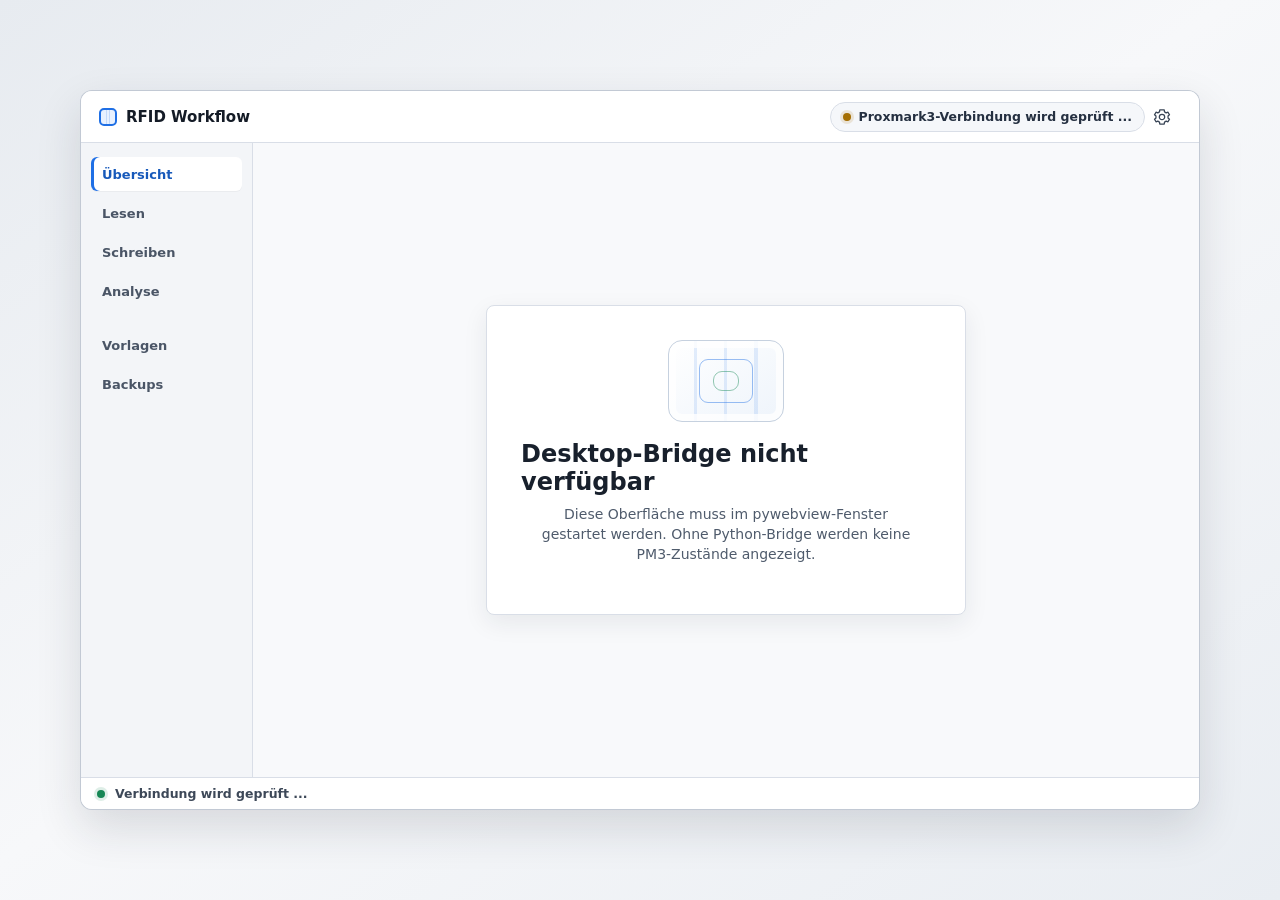
==== commit 4b8591ef: "Add localized startup flow and release preparation tools" ====
--- a/src/pm3_workflow_gui/web_desktop/assets/index.html
+++ b/src/pm3_workflow_gui/web_desktop/assets/index.html
@@ -23,22 +23,35 @@
           </svg>
         </button>
         <div class="settings-panel" data-settings-panel hidden>
-          <button type="button" data-show-pm3-status>PM3-Status</button>
-          <button type="button" data-refresh-connection>Verbindung prüfen</button>
-          <button type="button" data-import-templates>Vorlagen importieren</button>
-          <button type="button" data-advanced-tools>Erweiterte Werkzeuge anzeigen</button>
+          <label class="settings-field">
+            <span data-i18n="language.label">Sprache</span>
+            <select data-language-select>
+              <option value="de">Deutsch</option>
+              <option value="en">English</option>
+            </select>
+          </label>
+          <label class="settings-check">
+            <input type="checkbox" data-startup-on-launch />
+            <span data-i18n="settings.showStartup">Startprüfung beim Programmstart anzeigen</span>
+          </label>
+          <button type="button" data-run-startup-check data-i18n="action.runStartupCheck">Startprüfung ausführen</button>
+          <button type="button" data-show-pm3-status data-i18n="settings.pm3Status">PM3-Status</button>
+          <button type="button" data-refresh-connection data-i18n="settings.refresh">Verbindung prüfen</button>
+          <button type="button" data-import-templates data-i18n="settings.importTemplates">Vorlagen importieren</button>
+          <button type="button" data-advanced-tools data-i18n="settings.advanced">Erweiterte Werkzeuge anzeigen</button>
           <button type="button" data-about>Über</button>
         </div>
       </header>
 
       <aside class="side-nav" aria-label="Hauptnavigation">
         <nav class="primary-nav">
-          <button class="nav-item is-active" type="button" data-view="read">Lesen</button>
-          <button class="nav-item" type="button" data-view="write">Schreiben</button>
-          <button class="nav-item" type="button" data-view="analysis">Analyse</button>
+          <button class="nav-item is-active" type="button" data-view="overview" data-i18n="nav.overview">Übersicht</button>
+          <button class="nav-item" type="button" data-view="read" data-i18n="nav.read">Lesen</button>
+          <button class="nav-item" type="button" data-view="write" data-i18n="nav.write">Schreiben</button>
+          <button class="nav-item" type="button" data-view="analysis" data-i18n="nav.analysis">Analyse</button>
           <span class="nav-break" aria-hidden="true"></span>
-          <button class="nav-item" type="button" data-view="templates">Vorlagen</button>
-          <button class="nav-item" type="button" data-view="backups">Backups</button>
+          <button class="nav-item" type="button" data-view="templates" data-i18n="nav.templates">Vorlagen</button>
+          <button class="nav-item" type="button" data-view="backups" data-i18n="nav.backups">Backups</button>
         </nav>
       </aside>
 
--- a/src/pm3_workflow_gui/web_desktop/assets/styles.css
+++ b/src/pm3_workflow_gui/web_desktop/assets/styles.css
@@ -210,6 +210,25 @@
   outline: none;
 }
 
+.settings-field,
+.settings-check {
+  display: grid;
+  gap: 6px;
+  padding: 8px 10px;
+  color: var(--muted);
+  font-size: 12px;
+}
+
+.settings-field select {
+  width: 100%;
+  min-height: 32px;
+}
+
+.settings-check {
+  grid-template-columns: auto minmax(0, 1fr);
+  align-items: center;
+}
+
 .side-nav {
   display: flex;
   flex-direction: column;
@@ -319,6 +338,117 @@
   color: var(--text-soft);
   font-size: 13px;
   line-height: 1.45;
+}
+
+.startup-screen {
+  display: grid;
+  min-height: 100%;
+  place-items: center;
+}
+
+.startup-card {
+  display: grid;
+  gap: 18px;
+  width: min(560px, 100%);
+  padding: 32px;
+  background: var(--surface);
+  border: 1px solid var(--line);
+  border-radius: var(--radius);
+  box-shadow: var(--shadow-subtle);
+}
+
+.startup-card-small {
+  width: min(420px, 100%);
+}
+
+.startup-card h1 {
+  margin: 0;
+  font-size: 28px;
+  line-height: 1.1;
+  letter-spacing: 0;
+}
+
+.language-actions,
+.startup-actions {
+  display: flex;
+  flex-wrap: wrap;
+  gap: 10px;
+}
+
+.startup-spinner {
+  width: 34px;
+  height: 34px;
+  border: 3px solid var(--surface-muted);
+  border-top-color: var(--accent);
+  border-radius: 50%;
+  animation: spin 0.9s linear infinite;
+}
+
+.startup-status {
+  width: fit-content;
+  padding: 6px 10px;
+  border-radius: var(--radius-sm);
+  font-weight: 760;
+}
+
+.startup-status.is-ok {
+  background: #e8f6ee;
+  color: #146c39;
+}
+
+.startup-status.is-warn {
+  background: #fff4db;
+  color: #8a5a00;
+}
+
+.overview-header {
+  display: flex;
+  align-items: center;
+  justify-content: space-between;
+  gap: 16px;
+}
+
+.overview-grid {
+  display: grid;
+  grid-template-columns: minmax(260px, 0.9fr) minmax(310px, 1fr) minmax(260px, 0.9fr);
+  gap: 14px;
+}
+
+.quick-steps,
+.help-list {
+  display: grid;
+  gap: 8px;
+}
+
+.quick-step,
+.help-item {
+  display: grid;
+  grid-template-columns: auto minmax(0, 1fr);
+  align-items: center;
+  gap: 10px;
+  width: 100%;
+  padding: 10px 12px;
+  color: var(--text);
+  text-align: left;
+  background: var(--surface-raised);
+  border: 1px solid var(--line);
+  border-radius: var(--radius-sm);
+  cursor: pointer;
+}
+
+.quick-step span {
+  display: grid;
+  width: 24px;
+  height: 24px;
+  place-items: center;
+  color: #ffffff;
+  background: var(--accent);
+  border-radius: 50%;
+  font-weight: 800;
+}
+
+.help-item {
+  grid-template-columns: minmax(0, 1fr);
 }
 
 .empty-start {
@@ -1545,6 +1675,12 @@
   }
 }
 
+@keyframes spin {
+  to {
+    transform: rotate(360deg);
+  }
+}
+
 @media (max-width: 980px) {
   .app-shell {
     width: 100vw;
@@ -1561,6 +1697,10 @@
   .analysis-grid {
     grid-template-columns: 1fr;
   }
+
+  .overview-grid {
+    grid-template-columns: 1fr;
+  }
 }
 
 @media (max-width: 760px) {
@@ -1602,7 +1742,8 @@
   .scan-state,
   .result-grid,
   .write-columns,
-  .analysis-grid {
+  .analysis-grid,
+  .overview-grid {
     grid-template-columns: 1fr;
   }
 
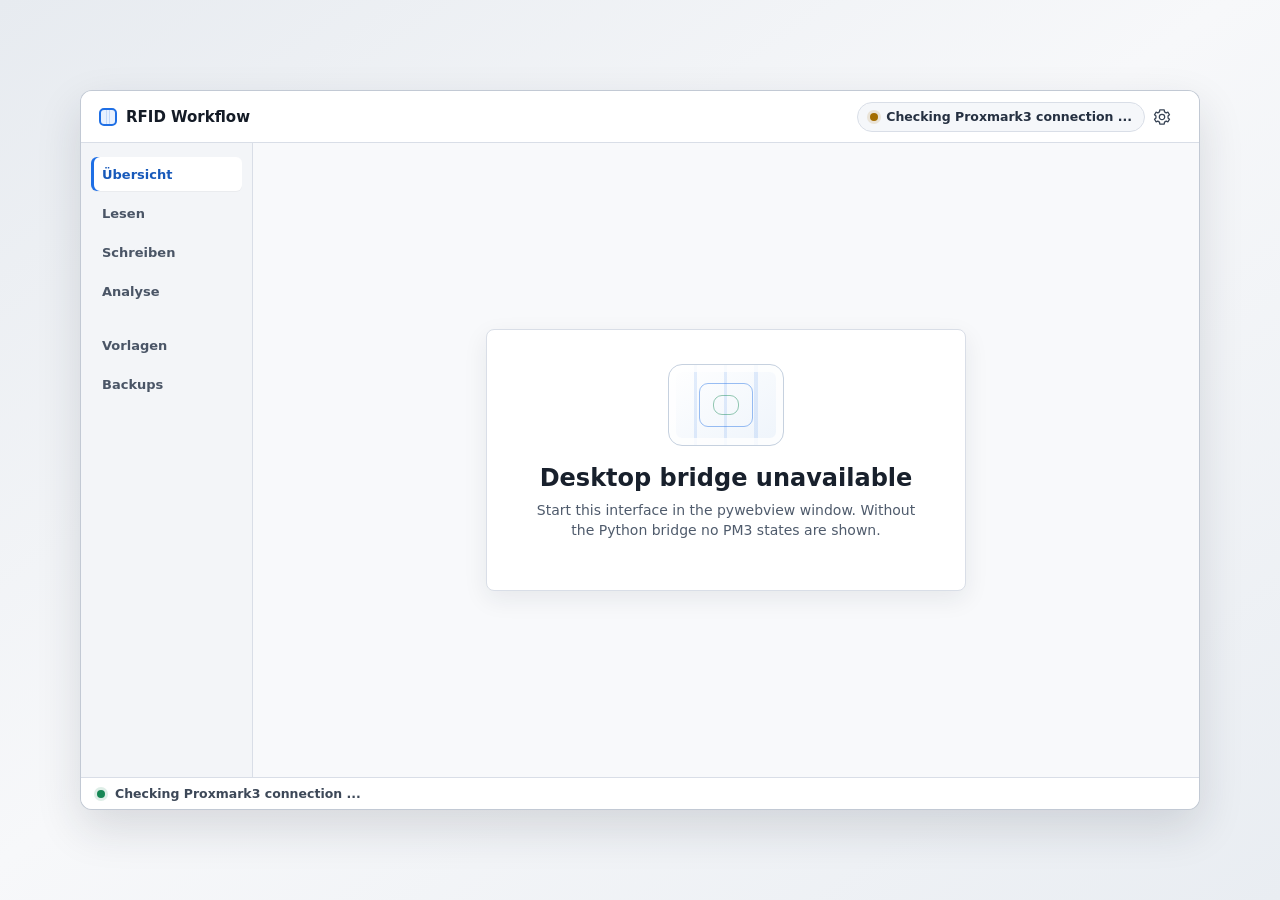
==== commit e2a0543e: "Complete localization and harden release candidate checks" ====
--- a/src/pm3_workflow_gui/web_desktop/assets/index.html
+++ b/src/pm3_workflow_gui/web_desktop/assets/index.html
@@ -1,5 +1,5 @@
 <!doctype html>
-<html lang="de">
+<html lang="en">
   <head>
     <meta charset="utf-8" />
     <meta name="viewport" content="width=device-width, initial-scale=1" />
@@ -15,9 +15,9 @@
         </div>
         <div id="deviceStatus" class="device-status is-checking" aria-live="polite">
           <span class="status-dot" aria-hidden="true"></span>
-          Verbindung wird geprüft ...
+          Checking Proxmark3 connection ...
         </div>
-        <button class="icon-button" type="button" data-settings-toggle aria-label="Einstellungen öffnen" title="Einstellungen">
+        <button class="icon-button" type="button" data-settings-toggle aria-label="Open settings" title="Settings">
           <svg viewBox="0 0 24 24" aria-hidden="true">
             <path d="M12 8.4a3.6 3.6 0 1 0 0 7.2 3.6 3.6 0 0 0 0-7.2Zm8.1 3.6c0-.5 0-1-.1-1.4l2-1.5-2-3.5-2.4 1a8.9 8.9 0 0 0-2.3-1.4L15 2.6H9l-.3 2.6a8.9 8.9 0 0 0-2.3 1.4l-2.4-1-2 3.5 2 1.5a9.6 9.6 0 0 0 0 2.8l-2 1.5 2 3.5 2.4-1a8.9 8.9 0 0 0 2.3 1.4L9 21.4h6l.3-2.6a8.9 8.9 0 0 0 2.3-1.4l2.4 1 2-3.5-2-1.5c.1-.4.1-.9.1-1.4Z" />
           </svg>
@@ -39,11 +39,11 @@
           <button type="button" data-refresh-connection data-i18n="settings.refresh">Verbindung prüfen</button>
           <button type="button" data-import-templates data-i18n="settings.importTemplates">Vorlagen importieren</button>
           <button type="button" data-advanced-tools data-i18n="settings.advanced">Erweiterte Werkzeuge anzeigen</button>
-          <button type="button" data-about>Über</button>
+          <button type="button" data-about data-i18n="about.button">About</button>
         </div>
       </header>
 
-      <aside class="side-nav" aria-label="Hauptnavigation">
+      <aside class="side-nav" aria-label="Primary navigation">
         <nav class="primary-nav">
           <button class="nav-item is-active" type="button" data-view="overview" data-i18n="nav.overview">Übersicht</button>
           <button class="nav-item" type="button" data-view="read" data-i18n="nav.read">Lesen</button>
@@ -59,7 +59,7 @@
 
       <footer class="status-bar" aria-live="polite">
         <span class="status-bar-dot" aria-hidden="true"></span>
-        <span id="statusText">Verbindung wird geprüft ...</span>
+        <span id="statusText">Checking Proxmark3 connection ...</span>
       </footer>
     </div>
 
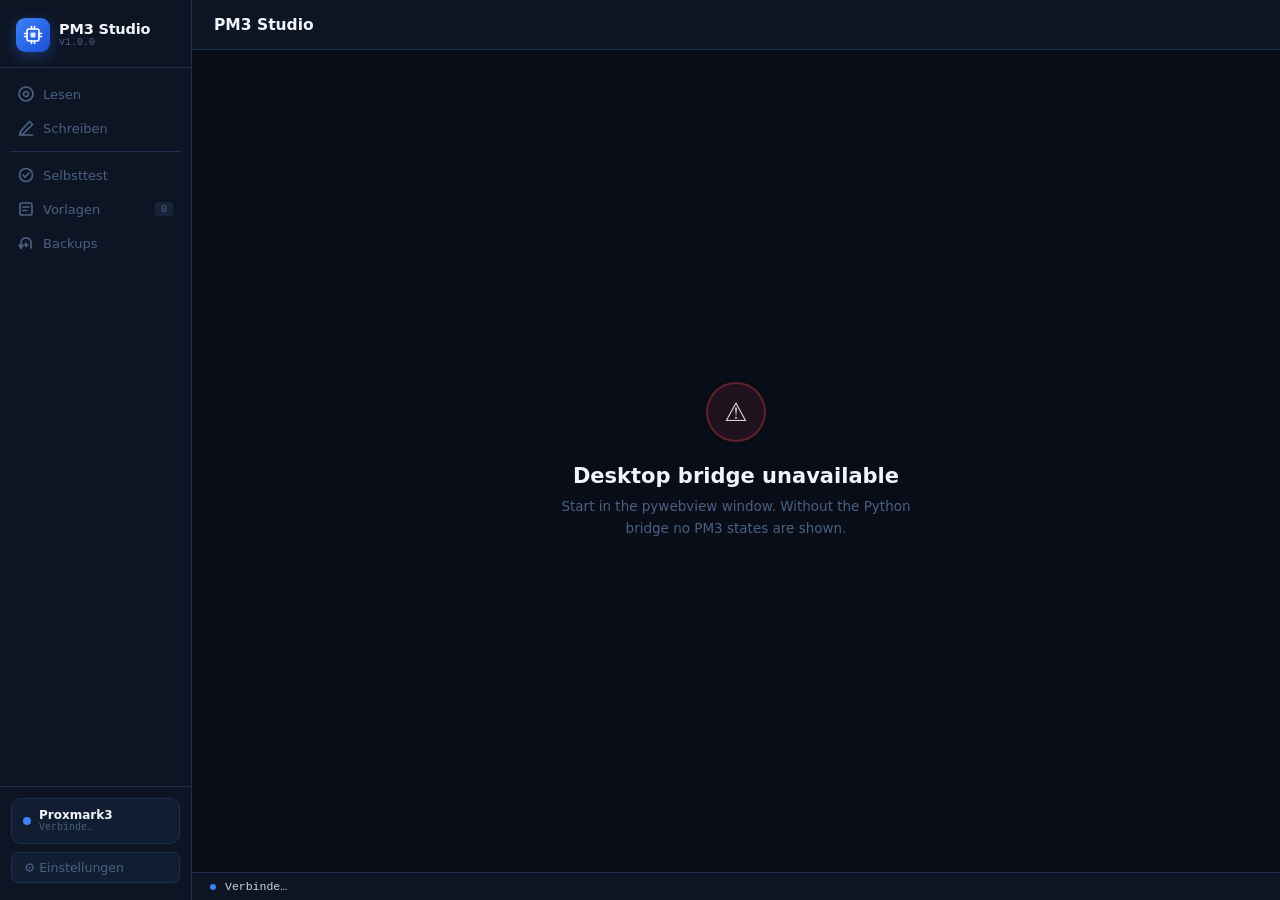
==== commit 04b4bc11: "Ship web desktop PM3 workflow" ====
--- a/src/pm3_workflow_gui/web_desktop/assets/index.html
+++ b/src/pm3_workflow_gui/web_desktop/assets/index.html
@@ -1,70 +1,130 @@
 <!doctype html>
-<html lang="en">
+<html lang="de">
   <head>
     <meta charset="utf-8" />
     <meta name="viewport" content="width=device-width, initial-scale=1" />
-    <title>RFID Workflow</title>
-    <link rel="stylesheet" href="styles.css" />
+    <title>PM3 Studio</title>
+    <link rel="stylesheet" href="styles.css?v=20260625" />
   </head>
   <body>
     <div class="app-shell" data-app-shell>
-      <header class="app-header">
-        <div class="brand" aria-label="RFID Workflow">
-          <span class="brand-mark" aria-hidden="true"></span>
-          <span>RFID Workflow</span>
+
+      <!-- ═══ SIDEBAR ═══ -->
+      <aside class="sidebar">
+        <div class="sidebar-brand">
+          <div class="sidebar-logo" aria-hidden="true">
+            <svg width="20" height="20" viewBox="0 0 20 20" fill="none">
+              <rect x="4" y="4" width="12" height="12" rx="2" stroke="white" stroke-width="1.6" fill="none"/>
+              <rect x="7.5" y="7.5" width="5" height="5" rx="1" fill="white" opacity=".85"/>
+              <line x1="4" y1="8.5" x2="1.5" y2="8.5" stroke="white" stroke-width="1.6" stroke-linecap="round"/>
+              <line x1="4" y1="11.5" x2="1.5" y2="11.5" stroke="white" stroke-width="1.6" stroke-linecap="round"/>
+              <line x1="16" y1="8.5" x2="18.5" y2="8.5" stroke="white" stroke-width="1.6" stroke-linecap="round"/>
+              <line x1="16" y1="11.5" x2="18.5" y2="11.5" stroke="white" stroke-width="1.6" stroke-linecap="round"/>
+              <line x1="8.5" y1="4" x2="8.5" y2="1.5" stroke="white" stroke-width="1.6" stroke-linecap="round"/>
+              <line x1="11.5" y1="4" x2="11.5" y2="1.5" stroke="white" stroke-width="1.6" stroke-linecap="round"/>
+              <line x1="8.5" y1="16" x2="8.5" y2="18.5" stroke="white" stroke-width="1.6" stroke-linecap="round"/>
+              <line x1="11.5" y1="16" x2="11.5" y2="18.5" stroke="white" stroke-width="1.6" stroke-linecap="round"/>
+            </svg>
+          </div>
+          <div>
+            <div class="sidebar-title">PM3 Studio</div>
+            <div class="sidebar-ver">v1.0.0</div>
+          </div>
         </div>
-        <div id="deviceStatus" class="device-status is-checking" aria-live="polite">
-          <span class="status-dot" aria-hidden="true"></span>
-          Checking Proxmark3 connection ...
+
+        <nav class="sidebar-nav" aria-label="Hauptnavigation">
+          <button class="nav-item is-active" type="button" data-view="read">
+            <svg width="16" height="16" viewBox="0 0 16 16" fill="none" stroke="currentColor" stroke-width="1.7" stroke-linecap="round"><circle cx="8" cy="8" r="2.5"/><path d="M1 8 A7 7 0 0 1 15 8 A7 7 0 0 1 1 8" fill="none"/></svg>
+            <span data-i18n="nav.read">Lesen</span>
+            <span class="nav-dot" data-read-dot hidden></span>
+          </button>
+          <button class="nav-item" type="button" data-view="write">
+            <svg width="16" height="16" viewBox="0 0 16 16" fill="none" stroke="currentColor" stroke-width="1.7" stroke-linecap="round"><path d="M11.5 1.5 L14.5 4.5 L5 14 L2 14.5 L2.5 11.5 Z"/><line x1="1.5" y1="15" x2="14.5" y2="15"/></svg>
+            <span data-i18n="nav.write">Schreiben</span>
+          </button>
+          <div class="nav-divider" aria-hidden="true"></div>
+          <button class="nav-item" type="button" data-view="analysis">
+            <svg width="16" height="16" viewBox="0 0 16 16" fill="none" stroke="currentColor" stroke-width="1.7" stroke-linecap="round"><circle cx="8" cy="8" r="6.5"/><path d="M5 8 L7 10 L11 6"/></svg>
+            <span data-i18n="nav.analysis">Selbsttest</span>
+          </button>
+          <button class="nav-item" type="button" data-view="templates">
+            <svg width="16" height="16" viewBox="0 0 16 16" fill="none" stroke="currentColor" stroke-width="1.7" stroke-linecap="round"><rect x="2" y="2" width="12" height="12" rx="2"/><line x1="5" y1="6" x2="11" y2="6"/><line x1="5" y1="9.5" x2="9" y2="9.5"/></svg>
+            <span data-i18n="nav.templates">Vorlagen</span>
+            <span class="nav-badge" data-template-count>0</span>
+          </button>
+          <button class="nav-item" type="button" data-view="backups">
+            <svg width="16" height="16" viewBox="0 0 16 16" fill="none" stroke="currentColor" stroke-width="1.7" stroke-linecap="round"><path d="M3 13 L3 8 Q3 3 8 3 Q13 3 13 8 L13 13"/><path d="M1 10 L3 13 L5 10"/><line x1="8" y1="8" x2="8" y2="11.5"/><line x1="6" y1="10" x2="10" y2="10"/></svg>
+            <span data-i18n="nav.backups">Backups</span>
+          </button>
+        </nav>
+
+        <div class="sidebar-device">
+          <div class="device-card">
+            <div class="device-dot" id="deviceDot"></div>
+            <div style="flex:1;min-width:0;">
+              <div class="device-name">Proxmark3</div>
+              <div class="device-port" id="devicePort">Verbinde…</div>
+            </div>
+            <svg width="16" height="11" viewBox="0 0 18 13" fill="none" stroke="#22C55E" stroke-width="1.6" stroke-linecap="round" id="deviceWifi" hidden>
+              <path d="M1 6 A8 6 0 0 1 17 6"/><path d="M4 9 A5 4 0 0 1 14 9"/>
+              <circle cx="9" cy="11.5" r="1.5" fill="#22C55E" stroke="none"/>
+            </svg>
+          </div>
+          <!-- Settings trigger -->
+          <button class="settings-btn" type="button" data-settings-toggle style="margin-top:8px;">
+            ⚙ Einstellungen
+          </button>
+          <div class="settings-panel" data-settings-panel hidden style="position:absolute;bottom:60px;left:10px;right:10px;width:auto;">
+            <label class="settings-field">
+              <span class="settings-label" data-i18n="language.label">Sprache</span>
+              <select data-language-select>
+                <option value="de">Deutsch</option>
+                <option value="en">English</option>
+              </select>
+            </label>
+            <label class="settings-check">
+              <input type="checkbox" data-startup-on-launch />
+              <span data-i18n="settings.showStartup">Startprüfung beim Start</span>
+            </label>
+            <label class="settings-field" style="margin-top:6px;">
+              <span class="settings-label">PM3-Pfad</span>
+              <input type="text" data-pm3-path-input placeholder="z.B. C:\Tools\proxmark3\client" style="width:100%;box-sizing:border-box;background:#111D30;border:1px solid #1E3050;color:#CBD5E1;border-radius:6px;padding:5px 8px;font-size:11px;font-family:var(--mono);" />
+            </label>
+            <button class="settings-btn" type="button" data-save-pm3-path>Pfad speichern &amp; neu verbinden</button>
+            <button class="settings-btn" type="button" data-run-startup-check data-i18n="action.runStartupCheck">Startprüfung ausführen</button>
+            <button class="settings-btn" type="button" data-refresh-connection data-i18n="settings.refresh">Verbindung prüfen</button>
+            <button class="settings-btn" type="button" data-import-templates data-i18n="settings.importTemplates">Vorlagen importieren</button>
+          </div>
         </div>
-        <button class="icon-button" type="button" data-settings-toggle aria-label="Open settings" title="Settings">
-          <svg viewBox="0 0 24 24" aria-hidden="true">
-            <path d="M12 8.4a3.6 3.6 0 1 0 0 7.2 3.6 3.6 0 0 0 0-7.2Zm8.1 3.6c0-.5 0-1-.1-1.4l2-1.5-2-3.5-2.4 1a8.9 8.9 0 0 0-2.3-1.4L15 2.6H9l-.3 2.6a8.9 8.9 0 0 0-2.3 1.4l-2.4-1-2 3.5 2 1.5a9.6 9.6 0 0 0 0 2.8l-2 1.5 2 3.5 2.4-1a8.9 8.9 0 0 0 2.3 1.4L9 21.4h6l.3-2.6a8.9 8.9 0 0 0 2.3-1.4l2.4 1 2-3.5-2-1.5c.1-.4.1-.9.1-1.4Z" />
-          </svg>
-        </button>
-        <div class="settings-panel" data-settings-panel hidden>
-          <label class="settings-field">
-            <span data-i18n="language.label">Sprache</span>
-            <select data-language-select>
-              <option value="de">Deutsch</option>
-              <option value="en">English</option>
-            </select>
-          </label>
-          <label class="settings-check">
-            <input type="checkbox" data-startup-on-launch />
-            <span data-i18n="settings.showStartup">Startprüfung beim Programmstart anzeigen</span>
-          </label>
-          <button type="button" data-run-startup-check data-i18n="action.runStartupCheck">Startprüfung ausführen</button>
-          <button type="button" data-show-pm3-status data-i18n="settings.pm3Status">PM3-Status</button>
-          <button type="button" data-refresh-connection data-i18n="settings.refresh">Verbindung prüfen</button>
-          <button type="button" data-import-templates data-i18n="settings.importTemplates">Vorlagen importieren</button>
-          <button type="button" data-advanced-tools data-i18n="settings.advanced">Erweiterte Werkzeuge anzeigen</button>
-          <button type="button" data-about data-i18n="about.button">About</button>
-        </div>
-      </header>
-
-      <aside class="side-nav" aria-label="Primary navigation">
-        <nav class="primary-nav">
-          <button class="nav-item is-active" type="button" data-view="overview" data-i18n="nav.overview">Übersicht</button>
-          <button class="nav-item" type="button" data-view="read" data-i18n="nav.read">Lesen</button>
-          <button class="nav-item" type="button" data-view="write" data-i18n="nav.write">Schreiben</button>
-          <button class="nav-item" type="button" data-view="analysis" data-i18n="nav.analysis">Analyse</button>
-          <span class="nav-break" aria-hidden="true"></span>
-          <button class="nav-item" type="button" data-view="templates" data-i18n="nav.templates">Vorlagen</button>
-          <button class="nav-item" type="button" data-view="backups" data-i18n="nav.backups">Backups</button>
-        </nav>
       </aside>
 
-      <main id="appView" class="app-main" tabindex="-1"></main>
+      <!-- ═══ MAIN ═══ -->
+      <div class="main-area">
+        <!-- Header (content set by JS) -->
+        <header class="main-header" id="mainHeader">
+          <div class="main-title" id="mainTitle">Lesen</div>
+          <div class="main-sub"  id="mainSub"></div>
+          <div class="header-actions" id="headerActions"></div>
+        </header>
 
-      <footer class="status-bar" aria-live="polite">
-        <span class="status-bar-dot" aria-hidden="true"></span>
-        <span id="statusText">Checking Proxmark3 connection ...</span>
-      </footer>
+        <!-- Screen content (filled by JS) -->
+        <main id="appView" class="main-content" tabindex="-1"></main>
+
+        <!-- Status bar -->
+        <footer class="status-bar" aria-live="polite">
+          <div class="status-dot" id="statusDot"></div>
+          <span class="status-text" id="statusText">Verbinde…</span>
+          <div class="status-right">
+            <span id="statusPort"></span>
+            <span class="ok" id="statusConn"></span>
+          </div>
+        </footer>
+      </div>
+
     </div>
 
     <div id="modalRoot" class="modal-root" hidden></div>
     <div id="toastRoot" class="toast-root" hidden></div>
-    <script src="app.js"></script>
+    <script src="app.js?v=20260624"></script>
   </body>
 </html>
--- a/src/pm3_workflow_gui/web_desktop/assets/styles.css
+++ b/src/pm3_workflow_gui/web_desktop/assets/styles.css
@@ -1,1764 +1,290 @@
+/* ═══════════════════════════════════════════════════════
+   PM3 Studio – Dark Theme
+   ═══════════════════════════════════════════════════════ */
+
+*,*::before,*::after { box-sizing: border-box; margin: 0; padding: 0; }
+
 :root {
-  color-scheme: light;
-  --bg: #eef1f5;
-  --shell: #f8f9fb;
-  --surface: #ffffff;
-  --surface-muted: #f2f4f7;
-  --line: #d9dee7;
-  --line-strong: #c8ced9;
-  --text: #18202c;
-  --text-soft: #4f5b6c;
-  --text-muted: #778294;
-  --accent: #1f6fe5;
-  --accent-dark: #1759ba;
-  --accent-soft: #e8f1ff;
-  --success: #168755;
-  --success-soft: #e6f6ee;
-  --warn: #a46d00;
-  --warn-soft: #fff3d7;
-  --danger: #bf3434;
-  --danger-soft: #fde8e8;
-  --readonly: #f0f2f5;
-  --shadow: 0 18px 45px rgba(28, 36, 50, 0.14);
-  --shadow-subtle: 0 8px 24px rgba(28, 36, 50, 0.08);
-  --radius: 8px;
-  --radius-sm: 6px;
-  --header-h: 52px;
-  --status-h: 32px;
-  --nav-w: 172px;
-  --font: "Segoe UI", Inter, system-ui, -apple-system, BlinkMacSystemFont, "Helvetica Neue", Arial, sans-serif;
-}
-
-* {
-  box-sizing: border-box;
-}
-
-[hidden] {
-  display: none !important;
-}
-
-html,
-body {
-  width: 100%;
-  min-width: 0;
-  height: 100%;
-  margin: 0;
+  --bg:    #080D18;
+  --s1:    #0D1525;
+  --s2:    #111D30;
+  --s3:    #162438;
+  --bd:    #1E3050;
+  --ac:    #3B82F6;
+  --ac2:   #1D4ED8;
+  --ok:    #22C55E;
+  --warn:  #F59E0B;
+  --err:   #EF4444;
+  --ind:   #818CF8;
+  --tx:    #CBD5E1;
+  --brt:   #F1F5F9;
+  --dim:   #4A6080;
+  --font:  'DM Sans','Segoe UI',-apple-system,system-ui,sans-serif;
+  --mono:  'JetBrains Mono','Cascadia Mono','Consolas','Courier New',monospace;
+}
+
+html, body {
+  width: 100%; height: 100%;
   overflow: hidden;
-}
-
-body {
-  display: grid;
-  place-items: center;
-  background: linear-gradient(145deg, #e7ebf0 0%, #f7f8fa 48%, #e9edf2 100%);
-  color: var(--text);
+  background: var(--bg);
+  color: var(--tx);
   font-family: var(--font);
   font-size: 14px;
-  letter-spacing: 0;
-}
-
-button,
-input,
-textarea,
-select {
-  font: inherit;
-}
-
-button {
+}
+
+button, input, select, textarea { font: inherit; }
+button { border: 0; cursor: pointer; }
+[hidden] { display: none !important; }
+
+/* ── Shell ─────────────────────────────────────────── */
+.app-shell { display: flex; width: 100vw; height: 100vh; overflow: hidden; }
+
+/* ── Sidebar ────────────────────────────────────────── */
+.sidebar {
+  width: 192px; flex-shrink: 0;
+  background: var(--s1);
+  border-right: 1px solid var(--bd);
+  display: flex; flex-direction: column;
+}
+.sidebar-brand {
+  padding: 18px 16px 15px;
+  border-bottom: 1px solid var(--bd);
+  display: flex; align-items: center; gap: 9px;
+}
+.sidebar-logo {
+  width: 34px; height: 34px; border-radius: 9px;
+  background: linear-gradient(135deg, #3B82F6, #1D4ED8);
+  display: flex; align-items: center; justify-content: center;
+  box-shadow: 0 4px 14px rgba(59,130,246,.32); flex-shrink: 0;
+}
+.sidebar-title { font-size: 14.5px; font-weight: 700; color: var(--brt); letter-spacing: -.2px; line-height: 1.1; }
+.sidebar-ver   { font-size: 10px; color: var(--dim); font-family: var(--mono); }
+.sidebar-nav   { flex: 1; padding: 10px 8px; display: flex; flex-direction: column; gap: 2px; }
+.nav-item {
+  display: flex; align-items: center; gap: 9px;
+  padding: 8px 10px; border-radius: 8px;
+  font-size: 13px; font-weight: 500; color: var(--dim);
+  background: transparent; border: 0; cursor: pointer;
+  transition: background 150ms, color 150ms; width: 100%; text-align: left;
+}
+.nav-item:hover  { background: var(--s2); color: var(--tx); }
+.nav-item.is-active { background: rgba(59,130,246,.16); color: var(--ac); }
+.nav-item svg { flex-shrink: 0; }
+.nav-badge {
+  font-size: 10.5px; font-family: var(--mono); color: var(--dim);
+  margin-left: auto; background: var(--s3); padding: 1px 6px; border-radius: 4px;
+}
+.nav-dot {
+  width: 6px; height: 6px; border-radius: 50%;
+  background: var(--ok); margin-left: auto; flex-shrink: 0;
+  box-shadow: 0 0 6px var(--ok);
+}
+.nav-divider { height: 1px; background: var(--bd); margin: 5px 2px; }
+.sidebar-device {
+  padding: 11px; border-top: 1px solid var(--bd);
+}
+.device-card {
+  background: var(--s2); border: 1px solid var(--bd); border-radius: 10px;
+  padding: 10px 11px; display: flex; align-items: center; gap: 8px;
+}
+.device-dot {
+  width: 8px; height: 8px; border-radius: 50%;
+  background: var(--ac); flex-shrink: 0;
+  animation: ledBlink 2.5s ease-in-out infinite; color: var(--ac);
+}
+.device-dot.is-ok    { background: var(--ok); color: var(--ok); }
+.device-dot.is-err   { background: var(--err); color: var(--err); animation: none; }
+.device-name  { font-size: 12px; font-weight: 600; color: var(--brt); line-height: 1.1; }
+.device-port  { font-size: 10px; color: var(--dim); font-family: var(--mono); white-space: nowrap; overflow: hidden; text-overflow: ellipsis; }
+
+/* ── Main area ──────────────────────────────────────── */
+.main-area { flex: 1; display: flex; flex-direction: column; min-width: 0; overflow: hidden; }
+.main-header {
+  height: 50px; flex-shrink: 0;
+  display: flex; align-items: center; padding: 0 22px;
+  border-bottom: 1px solid var(--bd); background: var(--s1); gap: 14px;
+}
+.main-title  { font-size: 15.5px; font-weight: 700; color: var(--brt); }
+.main-sub    { font-size: 12.5px; color: var(--dim); }
+.header-actions { margin-left: auto; display: flex; align-items: center; gap: 8px; }
+.freq-switcher {
+  display: flex; gap: 2px; background: var(--s2);
+  border: 1px solid var(--bd); border-radius: 8px; padding: 3px;
+}
+.freq-btn {
+  padding: 4px 11px; border-radius: 5px;
+  font-size: 12px; font-weight: 600; color: var(--dim);
+  background: transparent; border: 0; cursor: pointer; transition: background 150ms, color 150ms;
+}
+.freq-btn.is-active { background: rgba(59,130,246,.2); color: var(--ac); }
+
+.main-content { flex: 1; min-height: 0; display: flex; flex-direction: column; overflow: hidden; }
+
+/* ── Status bar ─────────────────────────────────────── */
+.status-bar {
+  height: 28px; flex-shrink: 0;
+  display: flex; align-items: center; gap: 9px;
+  padding: 0 18px; border-top: 1px solid var(--bd); background: var(--s1);
+}
+.status-dot  { width: 6px; height: 6px; border-radius: 50%; background: var(--ac); flex-shrink: 0; }
+.status-dot.is-ok  { background: var(--ok); }
+.status-dot.is-err { background: var(--err); }
+.status-text { font-size: 11.5px; font-family: var(--mono); color: var(--tx); font-weight: 500; }
+.status-right { margin-left: auto; display: flex; gap: 14px; font-size: 11px; font-family: var(--mono); color: var(--dim); }
+.status-right .ok { color: var(--ok); }
+
+/* ── Buttons ────────────────────────────────────────── */
+.btn {
+  display: inline-flex; align-items: center; justify-content: center; gap: 6px;
+  padding: 6px 14px; border-radius: 8px; font-size: 12.5px; font-weight: 600;
+  border: 0; cursor: pointer; transition: opacity 150ms;
+}
+.btn:hover  { opacity: .85; }
+.btn-ghost  { background: var(--s2); border: 1px solid var(--bd); color: var(--dim); }
+.btn-ghost:hover { color: var(--tx); border-color: rgba(59,130,246,.4); }
+.btn-primary { background: rgba(59,130,246,.14); border: 1px solid rgba(59,130,246,.32); color: var(--ac); }
+.btn-ok      { background: rgba(34,197,94,.12); border: 1px solid rgba(34,197,94,.28); color: var(--ok); }
+.btn-warn    { background: rgba(245,158,11,.1); border: 1px solid rgba(245,158,11,.22); color: var(--warn); }
+.btn-sm      { padding: 4px 11px; font-size: 11.5px; border-radius: 6px; }
+.btn-lg      { padding: 11px 34px; font-size: 14px; border-radius: 11px; }
+
+/* ── Modal / Toast ──────────────────────────────────── */
+.modal-root, .toast-root { position: fixed; inset: 0; z-index: 9999; pointer-events: none; }
+.modal-root:not([hidden]) { pointer-events: all; }
+.modal-backdrop {
+  position: absolute; inset: 0; background: rgba(0,0,0,.6);
+  display: flex; align-items: center; justify-content: center;
+}
+.modal-box {
+  background: var(--s1); border: 1px solid var(--bd); border-radius: 16px;
+  padding: 24px; min-width: 380px; max-width: 520px;
+  box-shadow: 0 24px 60px rgba(0,0,0,.5);
+}
+.modal-title { font-size: 17px; font-weight: 700; color: var(--brt); margin-bottom: 14px; }
+.toast-list {
+  position: absolute; bottom: 48px; left: 50%; transform: translateX(-50%);
+  display: flex; flex-direction: column; align-items: center; gap: 8px;
+  pointer-events: none;
+}
+.toast {
+  padding: 9px 18px; background: var(--s2); border: 1px solid var(--bd);
+  border-radius: 10px; font-size: 13px; font-weight: 600; color: var(--brt);
+  box-shadow: 0 8px 24px rgba(0,0,0,.3); animation: fadeInUp .3s ease both;
+  pointer-events: all;
+}
+
+/* ── Settings panel ─────────────────────────────────── */
+.settings-panel {
+  position: absolute; top: 54px; right: 12px; width: 280px; z-index: 100;
+  background: var(--s1); border: 1px solid var(--bd); border-radius: 12px;
+  padding: 16px; box-shadow: 0 16px 40px rgba(0,0,0,.4);
+}
+.settings-field { display: grid; gap: 6px; margin-bottom: 12px; }
+.settings-label { font-size: 11px; color: var(--dim); text-transform: uppercase; letter-spacing: .6px; }
+.settings-field select {
+  width: 100%; padding: 6px 10px; background: var(--s2); border: 1px solid var(--bd);
+  border-radius: 7px; color: var(--tx); font-size: 13px;
+}
+.settings-check { display: flex; align-items: center; gap: 8px; font-size: 13px; color: var(--tx); margin-bottom: 10px; cursor: pointer; }
+.settings-check input { width: 15px; height: 15px; accent-color: var(--ac); }
+.settings-btn {
+  display: block; width: 100%; padding: 7px 12px; margin-bottom: 6px;
+  background: var(--s2); border: 1px solid var(--bd); border-radius: 7px;
+  color: var(--dim); font-size: 12.5px; text-align: left; cursor: pointer;
+}
+.settings-btn:hover { color: var(--tx); border-color: rgba(59,130,246,.4); }
+
+/* ── Startup screens ────────────────────────────────── */
+.startup-screen {
+  flex: 1; display: flex; flex-direction: column;
+  align-items: center; justify-content: center;
+  padding: 24px; text-align: center; gap: 20px;
+}
+.startup-title { font-size: 22px; font-weight: 700; color: var(--brt); }
+.startup-sub   { font-size: 13.5px; color: var(--dim); line-height: 1.6; max-width: 340px; }
+.spinner {
+  width: 36px; height: 36px; border: 3px solid var(--s3);
+  border-top-color: var(--ac); border-radius: 50%;
+  animation: spin .7s linear infinite;
+}
+
+/* ══════════════════════════════════════════════
+   PM3 STUDIO ANIMATIONS
+   ══════════════════════════════════════════════ */
+@keyframes scanRing      { 0%{transform:translate(-50%,-50%) scale(.3);opacity:.9;} 100%{transform:translate(-50%,-50%) scale(3.8);opacity:0;} }
+@keyframes readerPulse   { 0%,100%{box-shadow:0 0 0 0 rgba(59,130,246,0);} 50%{box-shadow:0 0 50px 10px rgba(59,130,246,.2);} }
+@keyframes chipFloat     { 0%,100%{transform:translateY(0) rotate(-.8deg);} 50%{transform:translateY(-14px) rotate(.8deg);} }
+@keyframes chipLand      { 0%{transform:translateY(-120px) scale(.72);opacity:.3;} 65%{transform:translateY(7px) scale(1.04);opacity:1;} 82%{transform:translateY(-3px) scale(.98);} 100%{transform:translateY(0) scale(1);} }
+@keyframes chipRemove    { 0%{transform:translateX(0) translateY(0) rotate(0);opacity:1;} 100%{transform:translateX(155px) translateY(-55px) rotate(22deg);opacity:0;} }
+@keyframes dataParticle  { 0%{transform:translateY(0);opacity:0;} 12%{opacity:1;} 88%{opacity:.75;} 100%{transform:translateY(220px);opacity:0;} }
+@keyframes hexReveal     { 0%{opacity:0;color:#22C55E;} 60%{color:#22C55E;} 100%{opacity:1;color:#4A7A96;} }
+@keyframes fadeInUp      { from{opacity:0;transform:translateY(16px);} to{opacity:1;transform:translateY(0);} }
+@keyframes fadeIn        { from{opacity:0;} to{opacity:1;} }
+@keyframes slideInRight  { from{opacity:0;transform:translateX(28px);} to{opacity:1;transform:translateX(0);} }
+@keyframes successBurst  { 0%{transform:translate(-50%,-50%) scale(.35);opacity:1;} 100%{transform:translate(-50%,-50%) scale(3.5);opacity:0;} }
+@keyframes checkDraw     { from{stroke-dashoffset:28;} to{stroke-dashoffset:0;} }
+@keyframes spin          { from{transform:rotate(0deg);} to{transform:rotate(360deg);} }
+@keyframes spinCC        { from{transform:rotate(0deg);} to{transform:rotate(-360deg);} }
+@keyframes testItemIn    { from{opacity:0;transform:translateX(-14px);} to{opacity:1;transform:translateX(0);} }
+@keyframes nfcPulse      { 0%,65%,100%{opacity:.2;} 32%{opacity:1;} }
+@keyframes ledBlink      { 0%,100%{opacity:.4;} 50%{opacity:1;box-shadow:0 0 8px currentColor;} }
+@keyframes arrowBounce   { 0%,100%{transform:translateY(0);} 50%{transform:translateY(9px);} }
+
+/* ── Popover ────────────────────────────────────────── */
+.popover {
+  position: fixed;
+  z-index: 8888;
+  background: var(--s1);
+  border: 1px solid var(--bd);
+  border-radius: 11px;
+  padding: 8px;
+  min-width: 200px;
+  max-width: 320px;
+  box-shadow: 0 16px 40px rgba(0,0,0,.5);
+  animation: fadeInUp .18s ease both;
+}
+.popover h3 {
+  font-size: 11px;
+  font-weight: 700;
+  color: var(--dim);
+  text-transform: uppercase;
+  letter-spacing: .6px;
+  padding: 4px 8px 8px;
+}
+.popover-list {
+  display: flex;
+  flex-direction: column;
+  gap: 2px;
+}
+.popover-option {
+  display: flex;
+  flex-direction: column;
+  gap: 2px;
+  width: 100%;
+  padding: 8px 10px;
+  border-radius: 7px;
+  background: transparent;
   border: 0;
-}
-
-.app-shell {
-  display: grid;
-  grid-template-columns: var(--nav-w) minmax(0, 1fr);
-  grid-template-rows: var(--header-h) minmax(0, 1fr) var(--status-h);
-  width: min(1120px, calc(100vw - 28px));
-  height: min(720px, calc(100vh - 24px));
-  min-height: 620px;
-  overflow: hidden;
-  background: var(--shell);
-  border: 1px solid rgba(172, 181, 196, 0.7);
-  border-radius: 12px;
-  box-shadow: var(--shadow);
-}
-
-.app-header {
-  position: relative;
-  z-index: 10;
-  display: grid;
-  grid-column: 1 / -1;
-  grid-template-columns: var(--nav-w) 1fr 44px;
-  align-items: center;
-  height: var(--header-h);
-  padding: 0 10px 0 18px;
-  background: rgba(255, 255, 255, 0.94);
-  border-bottom: 1px solid var(--line);
-}
-
-.brand {
-  display: flex;
-  align-items: center;
-  gap: 9px;
-  min-width: 0;
-  font-size: 15px;
-  font-weight: 700;
-  color: #141b26;
-}
-
-.brand-mark {
-  width: 18px;
-  height: 18px;
-  border: 2px solid var(--accent);
-  border-radius: 5px;
-  background:
-    linear-gradient(90deg, transparent 34%, rgba(31, 111, 229, 0.18) 34% 46%, transparent 46% 54%, rgba(31, 111, 229, 0.18) 54% 66%, transparent 66%),
-    var(--accent-soft);
-}
-
-.device-status {
-  justify-self: end;
-  display: flex;
-  align-items: center;
-  gap: 8px;
-  max-width: 100%;
-  height: 30px;
-  padding: 0 12px;
-  color: #253041;
-  background: #f5f7fa;
-  border: 1px solid var(--line);
-  border-radius: 999px;
-  font-size: 12.5px;
-  font-weight: 650;
-  white-space: nowrap;
-}
-
-.status-dot,
-.status-bar-dot {
-  display: inline-block;
-  width: 8px;
-  height: 8px;
-  background: var(--success);
-  border-radius: 999px;
-  box-shadow: 0 0 0 3px rgba(22, 135, 85, 0.14);
-}
-
-.is-checking .status-dot {
-  background: var(--warn);
-  box-shadow: 0 0 0 3px rgba(164, 109, 0, 0.14);
-}
-
-.is-offline .status-dot,
-.is-lost .status-dot {
-  background: var(--danger);
-  box-shadow: 0 0 0 3px rgba(191, 52, 52, 0.14);
-}
-
-.icon-button {
-  display: inline-grid;
-  place-items: center;
-  width: 34px;
-  height: 34px;
-  color: #384455;
-  background: transparent;
-  border-radius: var(--radius-sm);
-  cursor: pointer;
-}
-
-.icon-button:hover,
-.icon-button:focus-visible {
-  background: var(--surface-muted);
-  outline: none;
-}
-
-.icon-button svg {
-  width: 18px;
-  height: 18px;
-  fill: none;
-  stroke: currentColor;
-  stroke-linecap: round;
-  stroke-linejoin: round;
-  stroke-width: 1.7;
-}
-
-.settings-panel {
-  position: absolute;
-  top: 45px;
-  right: 10px;
-  display: grid;
-  width: 272px;
-  padding: 8px;
-  background: var(--surface);
-  border: 1px solid var(--line-strong);
-  border-radius: var(--radius);
-  box-shadow: var(--shadow-subtle);
-}
-
-.settings-panel button {
-  min-height: 32px;
-  padding: 0 10px;
-  color: var(--text);
-  background: transparent;
-  border-radius: var(--radius-sm);
+  color: var(--tx);
   font-size: 13px;
-  font-weight: 650;
   text-align: left;
   cursor: pointer;
-}
-
-.settings-panel button:hover,
-.settings-panel button:focus-visible {
-  background: var(--surface-muted);
-  outline: none;
-}
-
-.settings-field,
-.settings-check {
-  display: grid;
-  gap: 6px;
-  padding: 8px 10px;
-  color: var(--muted);
-  font-size: 12px;
-}
-
-.settings-field select {
-  width: 100%;
-  min-height: 32px;
-}
-
-.settings-check {
-  grid-template-columns: auto minmax(0, 1fr);
-  align-items: center;
-}
-
-.side-nav {
-  display: flex;
-  flex-direction: column;
-  min-width: 0;
-  min-height: 0;
-  padding: 14px 10px 12px;
-  background: #f3f5f8;
-  border-right: 1px solid var(--line);
-}
-
-.primary-nav {
-  display: grid;
-  gap: 5px;
-}
-
-.nav-break {
-  height: 10px;
-}
-
-.nav-item {
-  display: flex;
-  align-items: center;
-  width: 100%;
-  min-height: 34px;
-  padding: 0 11px;
-  color: #4a5566;
-  background: transparent;
-  border-radius: var(--radius-sm);
-  font-size: 13px;
-  font-weight: 650;
-  text-align: left;
-  cursor: pointer;
-}
-
-.nav-item:hover,
-.nav-item:focus-visible {
-  color: var(--text);
-  background: rgba(255, 255, 255, 0.75);
-  outline: none;
-}
-
-.nav-item.is-active {
-  color: var(--accent-dark);
-  background: #ffffff;
-  box-shadow: inset 3px 0 0 var(--accent), 0 1px 0 rgba(20, 30, 44, 0.04);
-}
-
-.app-main {
-  min-width: 0;
-  min-height: 0;
-  overflow: auto;
-  padding: 16px 18px;
-}
-
-.app-main:focus {
-  outline: none;
-}
-
-.status-bar {
-  display: flex;
-  grid-column: 1 / -1;
-  align-items: center;
-  gap: 10px;
-  min-width: 0;
-  height: var(--status-h);
-  padding: 0 16px;
-  color: #3d4858;
-  background: rgba(255, 255, 255, 0.94);
-  border-top: 1px solid var(--line);
-  font-size: 12.5px;
-  font-weight: 650;
-  white-space: nowrap;
-}
-
-.screen {
-  display: flex;
-  flex-direction: column;
-  min-width: 0;
-  min-height: 0;
-  height: 100%;
-  gap: 12px;
-}
-
-.screen-head,
-.result-summary {
-  display: flex;
-  align-items: flex-start;
-  justify-content: space-between;
-  gap: 16px;
-}
-
-.screen > * {
-  animation: fade-up 160ms ease-out both;
-}
-
-.screen-title {
-  margin: 0;
-  font-size: 22px;
-  font-weight: 760;
-  line-height: 1.15;
-  letter-spacing: 0;
-}
-
-.screen-subtitle {
-  margin: 6px 0 0;
-  max-width: 610px;
-  color: var(--text-soft);
-  font-size: 13px;
-  line-height: 1.45;
-}
-
-.startup-screen {
-  display: grid;
-  min-height: 100%;
-  place-items: center;
-}
-
-.startup-card {
-  display: grid;
-  gap: 18px;
-  width: min(560px, 100%);
-  padding: 32px;
-  background: var(--surface);
-  border: 1px solid var(--line);
-  border-radius: var(--radius);
-  box-shadow: var(--shadow-subtle);
-}
-
-.startup-card-small {
-  width: min(420px, 100%);
-}
-
-.startup-card h1 {
-  margin: 0;
-  font-size: 28px;
-  line-height: 1.1;
-  letter-spacing: 0;
-}
-
-.language-actions,
-.startup-actions {
-  display: flex;
-  flex-wrap: wrap;
-  gap: 10px;
-}
-
-.startup-spinner {
-  width: 34px;
-  height: 34px;
-  border: 3px solid var(--surface-muted);
-  border-top-color: var(--accent);
-  border-radius: 50%;
-  animation: spin 0.9s linear infinite;
-}
-
-.startup-status {
-  width: fit-content;
-  padding: 6px 10px;
-  border-radius: var(--radius-sm);
-  font-weight: 760;
-}
-
-.startup-status.is-ok {
-  background: #e8f6ee;
-  color: #146c39;
-}
-
-.startup-status.is-warn {
-  background: #fff4db;
-  color: #8a5a00;
-}
-
-.overview-header {
-  display: flex;
-  align-items: center;
-  justify-content: space-between;
-  gap: 16px;
-}
-
-.overview-grid {
-  display: grid;
-  grid-template-columns: minmax(260px, 0.9fr) minmax(310px, 1fr) minmax(260px, 0.9fr);
-  gap: 14px;
-}
-
-.quick-steps,
-.help-list {
-  display: grid;
-  gap: 8px;
-}
-
-.quick-step,
-.help-item {
-  display: grid;
-  grid-template-columns: auto minmax(0, 1fr);
-  align-items: center;
-  gap: 10px;
-  width: 100%;
-  padding: 10px 12px;
-  color: var(--text);
-  text-align: left;
-  background: var(--surface-raised);
-  border: 1px solid var(--line);
-  border-radius: var(--radius-sm);
-  cursor: pointer;
-}
-
-.quick-step span {
-  display: grid;
-  width: 24px;
-  height: 24px;
-  place-items: center;
-  color: #ffffff;
-  background: var(--accent);
-  border-radius: 50%;
-  font-weight: 800;
-}
-
-.help-item {
-  grid-template-columns: minmax(0, 1fr);
-}
-
-.empty-start {
-  display: grid;
-  place-items: center;
-  flex: 1;
-  min-height: 0;
-}
-
-.scan-card {
-  display: grid;
-  justify-items: center;
-  width: min(480px, 100%);
-  padding: 34px 34px 30px;
-  background: var(--surface);
-  border: 1px solid var(--line);
-  border-radius: var(--radius);
-  box-shadow: var(--shadow-subtle);
-}
-
-.scan-icon,
-.empty-chip {
-  position: relative;
-  width: 116px;
-  height: 82px;
-  border: 1px solid #c6d1df;
-  border-radius: 14px;
-  background:
-    linear-gradient(90deg, transparent 0 22%, rgba(31, 111, 229, 0.12) 22% 25%, transparent 25% 48%, rgba(31, 111, 229, 0.12) 48% 51%, transparent 51% 75%, rgba(31, 111, 229, 0.12) 75% 78%, transparent 78%),
-    linear-gradient(145deg, #ffffff 0%, #eef4fb 100%);
-  box-shadow: inset 0 0 0 7px rgba(255, 255, 255, 0.8);
-}
-
-.scan-icon {
-  margin-bottom: 18px;
-}
-
-.scan-icon::before,
-.scan-icon::after,
-.empty-chip::before {
-  content: "";
-  position: absolute;
-  inset: 18px 30px;
-  border: 1px solid rgba(31, 111, 229, 0.45);
-  border-radius: 9px;
-}
-
-.scan-icon::after {
-  inset: 30px 44px;
-  border-color: rgba(22, 135, 85, 0.45);
-}
-
-.scan-card h1,
-.scan-state h1 {
-  margin: 0;
-  font-size: 24px;
-  font-weight: 780;
-}
-
-.scan-card p {
-  margin: 8px 0 20px;
-  max-width: 390px;
-  color: var(--text-soft);
-  text-align: center;
-  line-height: 1.45;
-}
-
-.segmented {
-  display: inline-flex;
-  align-items: center;
-  height: 34px;
-  padding: 3px;
-  background: var(--surface-muted);
-  border: 1px solid var(--line);
-  border-radius: var(--radius);
-}
-
-.segment {
-  min-width: 48px;
-  height: 26px;
-  padding: 0 12px;
-  color: var(--text-soft);
-  background: transparent;
-  border-radius: 5px;
-  font-size: 12.5px;
-  font-weight: 700;
-  cursor: pointer;
-}
-
-.segment.is-active {
-  color: var(--accent-dark);
-  background: var(--surface);
-  box-shadow: 0 1px 4px rgba(25, 35, 50, 0.08);
-}
-
-.button {
-  display: inline-flex;
-  align-items: center;
-  justify-content: center;
-  gap: 8px;
-  min-height: 34px;
-  padding: 0 14px;
-  color: #ffffff;
-  background: var(--accent);
-  border: 1px solid var(--accent);
-  border-radius: var(--radius-sm);
-  font-size: 13px;
-  font-weight: 760;
-  white-space: nowrap;
-  cursor: pointer;
-  box-shadow: 0 5px 13px rgba(31, 111, 229, 0.2);
-}
-
-.button-small {
-  min-height: 30px;
-  padding: 0 10px;
-  font-size: 12px;
-}
-
-.button:hover,
-.button:focus-visible {
-  background: var(--accent-dark);
-  border-color: var(--accent-dark);
-  outline: none;
-}
-
-.button-secondary {
-  color: var(--text);
-  background: #ffffff;
-  border-color: var(--line-strong);
-  box-shadow: none;
-}
-
-.button-secondary:hover,
-.button-secondary:focus-visible {
-  background: var(--surface-muted);
-  border-color: #b9c1ce;
-}
-
-.button-danger {
-  color: #ffffff;
-  background: var(--danger);
-  border-color: var(--danger);
-  box-shadow: 0 5px 13px rgba(191, 52, 52, 0.18);
-}
-
-.button-danger:hover,
-.button-danger:focus-visible {
-  background: #9f2929;
-  border-color: #9f2929;
-}
-
-.button-quiet {
-  color: var(--text-soft);
-  background: transparent;
-  border-color: transparent;
-  box-shadow: none;
-}
-
-.button:disabled {
-  color: #a0a8b5;
-  background: #e7ebf1;
-  border-color: #e1e5ec;
-  cursor: default;
-  box-shadow: none;
-}
-
-.scan-actions {
-  display: flex;
-  align-items: center;
-  gap: 10px;
-  margin-top: 18px;
-}
-
-.scan-state {
-  display: grid;
-  grid-template-columns: minmax(260px, 0.9fr) minmax(300px, 1.1fr);
-  align-items: center;
-  gap: 28px;
-  flex: 1;
-  min-height: 0;
-  padding: 22px;
-  background: var(--surface);
-  border: 1px solid var(--line);
-  border-radius: var(--radius);
-}
-
-.scan-visual {
-  display: grid;
-  place-items: center;
-  min-height: 360px;
-  background:
-    linear-gradient(135deg, rgba(31, 111, 229, 0.08), transparent 55%),
-    var(--surface-muted);
-  border: 1px solid #e1e6ee;
-  border-radius: var(--radius);
-}
-
-.antenna {
-  position: relative;
-  width: 210px;
-  height: 210px;
-  display: grid;
-  place-items: center;
-}
-
-.antenna::before,
-.antenna::after {
-  content: "";
-  position: absolute;
-  border: 1px solid rgba(31, 111, 229, 0.34);
-  border-radius: 999px;
-  animation: pulse 1.7s ease-out infinite;
-}
-
-.antenna::before {
-  inset: 26px;
-}
-
-.antenna::after {
-  inset: 2px;
-  animation-delay: 0.45s;
-}
-
-.chip-mini {
-  position: relative;
-  width: 112px;
-  height: 82px;
-  border: 1px solid #bac7d8;
-  border-radius: 13px;
-  background: linear-gradient(150deg, #ffffff 0%, #eaf1f8 100%);
-  box-shadow: 0 14px 34px rgba(31, 45, 66, 0.14);
-}
-
-.chip-mini::before {
-  content: "";
-  position: absolute;
-  inset: 20px 32px;
-  border: 1px solid rgba(31, 111, 229, 0.55);
-  border-radius: 8px;
-}
-
-.scan-step-list {
-  display: grid;
-  gap: 8px;
-  margin-top: 22px;
-}
-
-.scan-step {
-  display: flex;
-  align-items: center;
-  gap: 10px;
-  min-height: 34px;
-  padding: 0 10px;
-  color: var(--text-muted);
-  background: #f6f8fb;
-  border: 1px solid transparent;
-  border-radius: var(--radius-sm);
-  font-size: 13px;
-  font-weight: 650;
-}
-
-.step-bullet {
-  display: grid;
-  place-items: center;
-  width: 18px;
-  height: 18px;
-  color: #ffffff;
-  background: #b5bfce;
-  border-radius: 999px;
+  font-family: var(--font);
+}
+.popover-option strong {
+  font-weight: 600;
+  color: var(--brt);
+}
+.popover-option span {
   font-size: 11px;
-}
-
-.scan-step.is-active {
-  color: var(--accent-dark);
-  background: var(--accent-soft);
-  border-color: rgba(31, 111, 229, 0.18);
-}
-
-.scan-step.is-done {
-  color: var(--success);
-  background: var(--success-soft);
-}
-
-.scan-step.is-done .step-bullet {
-  background: var(--success);
-}
-
-.scan-step.is-active .step-bullet {
-  background: var(--accent);
-}
-
-.signal-banner {
-  display: grid;
-  gap: 5px;
-  padding: 14px;
-  color: #6b4a00;
-  background: var(--warn-soft);
-  border: 1px solid #f0cd77;
-  border-radius: var(--radius);
-}
-
-.result-summary {
-  align-items: center;
-  padding: 12px 14px;
-  background: var(--surface);
-  border: 1px solid var(--line);
-  border-radius: var(--radius);
-}
-
-.result-actions,
-.toolbar-bottom {
-  display: flex;
-  align-items: center;
-  justify-content: flex-end;
-  flex-wrap: wrap;
-  gap: 8px;
-}
-
-.result-grid {
-  display: grid;
-  grid-template-columns: minmax(280px, 0.86fr) minmax(360px, 1.14fr);
-  align-items: start;
-  gap: 14px;
-  min-height: 0;
-}
-
-.panel {
-  min-width: 0;
-  min-height: 0;
-  padding: 14px;
-  background: var(--surface);
-  border: 1px solid var(--line);
-  border-radius: var(--radius);
-  box-shadow: 0 1px 0 rgba(20, 30, 44, 0.03);
-}
-
-.panel-fit {
-  align-self: start;
-}
-
-.panel-fill {
-  display: flex;
-  flex-direction: column;
-  overflow: hidden;
-}
-
-.panel-header {
-  display: flex;
-  align-items: flex-start;
-  justify-content: space-between;
-  gap: 12px;
-  margin-bottom: 12px;
-}
-
-.panel-header h2,
-.panel-header h3 {
-  margin: 0;
-  font-size: 15px;
-  font-weight: 760;
-}
-
-.meta-line {
-  margin-top: 4px;
-  color: var(--text-muted);
-  font-size: 12.5px;
-  font-weight: 650;
-}
-
-.chip-card {
-  position: relative;
-  min-width: 0;
-  padding: 12px;
-  overflow: hidden;
-  background:
-    linear-gradient(135deg, rgba(31, 111, 229, 0.1), transparent 58%),
-    #f8fafc;
-  border: 1px solid #ccd5e2;
-  border-radius: var(--radius);
-}
-
-.chip-card-head {
-  display: flex;
-  align-items: flex-start;
-  justify-content: space-between;
-  gap: 8px;
-  margin-bottom: 10px;
-}
-
-.chip-card-head > div {
-  display: grid;
-  gap: 2px;
-  min-width: 0;
-}
-
-.chip-card-head strong {
-  min-width: 0;
-  font-size: 13px;
-  font-weight: 820;
-  overflow: hidden;
-  text-overflow: ellipsis;
-  white-space: nowrap;
-}
-
-.chip-card-head span {
-  color: var(--text-muted);
-  font-size: 11.5px;
-  font-weight: 750;
-}
-
-.chip-status-badge {
-  display: inline-flex;
-  align-items: center;
-  min-height: 22px;
-  padding: 0 7px;
-  color: var(--success);
-  background: var(--success-soft);
-  border: 1px solid #b7dfcb;
-  border-radius: 999px;
-  font-size: 11px !important;
-  font-weight: 800;
-  white-space: nowrap;
-}
-
-.info-button {
-  display: inline-grid;
-  place-items: center;
-  width: 26px;
-  height: 26px;
-  color: var(--accent-dark);
-  background: #ffffff;
-  border: 1px solid var(--line-strong);
-  border-radius: 999px;
-  font-size: 12px;
-  font-weight: 800;
-  cursor: pointer;
-}
-
-.chip-core {
-  display: grid;
-  place-items: center;
-  min-height: 108px;
-  border: 1px solid #bdc9da;
-  border-radius: 12px;
-  background:
-    linear-gradient(90deg, transparent 0 15%, rgba(31, 111, 229, 0.12) 15% 18%, transparent 18% 36%, rgba(31, 111, 229, 0.12) 36% 39%, transparent 39% 61%, rgba(31, 111, 229, 0.12) 61% 64%, transparent 64% 82%, rgba(31, 111, 229, 0.12) 82% 85%, transparent 85%),
-    #ffffff;
-}
-
-.chip-core-inner {
-  width: 48px;
-  height: 48px;
-  border: 1px solid rgba(31, 111, 229, 0.52);
-  border-radius: 10px;
-  background: rgba(31, 111, 229, 0.08);
-}
-
-.chip-facts {
-  display: grid;
-  grid-template-columns: repeat(2, minmax(0, 1fr));
-  align-content: start;
-  gap: 8px;
-}
-
-.fact {
-  display: grid;
-  gap: 3px;
-  min-width: 0;
-  padding: 8px;
-  background: rgba(255, 255, 255, 0.72);
-  border: 1px solid rgba(216, 225, 236, 0.82);
-  border-radius: var(--radius-sm);
-}
-
-.fact-label,
-.field-label,
-.segment-title {
-  color: var(--text-muted);
-  font-size: 11px;
-  font-weight: 760;
-  text-transform: uppercase;
-}
-
-.fact-value {
-  min-width: 0;
-  color: var(--text);
-  font-size: 13px;
-  font-weight: 760;
-  overflow-wrap: anywhere;
-}
-
-.segment-block {
-  display: grid;
-  grid-template-columns: minmax(92px, 0.55fr) minmax(132px, 1fr);
-  align-items: stretch;
-  gap: 9px;
-  margin-top: 13px;
-}
-
-.memory-segments {
-  display: grid;
-  grid-template-columns: repeat(4, minmax(0, 1fr));
-  gap: 7px;
-}
-
-.memory-segment {
-  display: grid;
-  place-items: center;
-  min-height: 42px;
-  color: #39506b;
-  background: #ffffff;
-  border: 1px solid #d8e1ec;
-  border-radius: var(--radius-sm);
-  font-family: "Cascadia Mono", "SFMono-Regular", Consolas, monospace;
-  font-size: 14px;
-  font-weight: 800;
-}
-
-.memory-segment.is-different {
-  color: #7a5200;
-  background: #fff8e8;
-  border-color: #efd48b;
-}
-
-.memory-segment.is-working {
-  color: #174f99;
-  background: #e8f1ff;
-  border-color: #8db8f2;
-  animation: segment-pulse 900ms ease-in-out infinite;
-}
-
-.memory-segment.is-verified {
-  color: var(--success);
-  background: var(--success-soft);
-  border-color: #a8d8c0;
-  animation: confirm-pulse 520ms ease-out;
-}
-
-.memory-segment.is-failed {
-  color: var(--danger);
-  background: var(--danger-soft);
-  border-color: #efb7b7;
-}
-
-.memory-segment.is-unavailable {
-  color: #9aa3b0;
-  background: #f0f2f5;
-  border-color: #e1e5ec;
-}
-
-.data-overview {
-  display: grid;
-  gap: 8px;
-  padding-right: 2px;
-}
-
-.data-row {
-  display: grid;
-  grid-template-columns: minmax(74px, 0.42fr) minmax(110px, 1fr);
-  align-items: center;
-  gap: 12px;
-  min-height: 34px;
-  padding: 0 12px;
-  background: #f8fafc;
-  border: 1px solid #e1e6ee;
-  border-radius: var(--radius-sm);
-}
-
-.data-row strong {
-  color: #4a5566;
-  font-size: 12.5px;
-}
-
-.data-row span,
-.change-values {
-  font-family: "Cascadia Mono", "SFMono-Regular", Consolas, monospace;
-  font-size: 12.5px;
-  font-weight: 760;
-}
-
-.write-layout {
-  display: grid;
-  grid-template-rows: auto minmax(0, 1fr);
-  gap: 10px;
-  min-height: 100%;
-  min-width: 0;
-}
-
-.compat-bar {
-  display: flex;
-  align-items: center;
-  justify-content: space-between;
-  gap: 12px;
-  min-height: 38px;
-  padding: 0 12px;
-  border-radius: var(--radius);
-  font-size: 13px;
-  font-weight: 760;
-}
-
-.is-neutral {
-  color: var(--text-soft);
-  background: #f6f8fb;
-  border: 1px solid var(--line);
-}
-
-.is-success {
-  color: var(--success);
-  background: var(--success-soft);
-  border: 1px solid #b7dfcb;
-}
-
-.is-warn {
-  color: var(--warn);
-  background: var(--warn-soft);
-  border: 1px solid #e7c777;
-}
-
-.is-danger {
-  color: var(--danger);
-  background: var(--danger-soft);
-  border: 1px solid #efb7b7;
-}
-
-.write-columns {
-  display: grid;
-  grid-template-columns: minmax(280px, 0.92fr) minmax(300px, 1fr) minmax(280px, 0.92fr);
-  align-items: start;
-  gap: 12px;
-  min-width: 0;
-}
-
-.write-column {
-  display: flex;
-  flex-direction: column;
-  min-width: 0;
-  min-height: 0;
-  overflow: visible;
-}
-
-.write-column .chip-card {
-  padding: 10px;
-}
-
-.write-column .chip-core {
-  min-height: 78px;
-}
-
-.write-column .chip-facts {
-  grid-template-columns: 1fr;
-}
-
-.write-column .segment-block {
-  grid-template-columns: 1fr;
-}
-
-.current-scan-button {
-  width: 100%;
-  margin-top: 10px;
-}
-
-.backup-line {
-  margin-top: 9px;
-  color: var(--text-muted);
-  font-size: 12.5px;
-  font-weight: 650;
-  white-space: nowrap;
-  overflow: hidden;
-  text-overflow: ellipsis;
-}
-
-.changes-column {
-  height: auto;
-}
-
-.target-control {
-  display: grid;
-  gap: 7px;
-  margin-bottom: 10px;
-}
-
-.target-select {
-  width: 100%;
-  height: 34px;
-  padding: 0 10px;
-  color: var(--text);
-  background: #ffffff;
-  border: 1px solid var(--line-strong);
-  border-radius: var(--radius-sm);
-  font-size: 12.5px;
-  font-weight: 650;
-}
-
-.link-action {
-  justify-self: start;
-  min-height: 28px;
-  padding: 0;
-  color: var(--accent-dark);
-  background: transparent;
-  font-size: 12.5px;
-  font-weight: 760;
-  cursor: pointer;
-}
-
-.change-list {
-  display: grid;
-  gap: 8px;
-  max-height: 360px;
-  overflow: auto;
-}
-
-.difference-count {
-  margin-bottom: 10px;
-  color: var(--text);
-  font-size: 16px;
-  font-weight: 800;
-  transition: color 160ms ease, transform 160ms ease;
-}
-
-.change-toolbar {
-  display: grid;
-  grid-template-columns: 1fr;
-  gap: 10px;
-  margin-bottom: 10px;
-}
-
-.change-toolbar .difference-count {
-  margin-bottom: 2px;
-}
-
-.change-toolbar .button {
-  width: 100%;
-  min-height: 36px;
-  white-space: normal;
-}
-
-.change-row {
-  display: grid;
-  grid-template-columns: minmax(78px, 0.58fr) minmax(0, 1.3fr) auto;
-  align-items: center;
-  gap: 10px;
-  min-height: 58px;
-  padding: 8px 9px;
-  background: #ffffff;
-  border: 1px solid #dde5ef;
-  border-radius: var(--radius-sm);
-  transition: background 180ms ease, border-color 180ms ease, transform 180ms ease, opacity 180ms ease;
-}
-
-.change-row.is-working {
-  background: #f6f8fb;
-  border-color: #cbd7e7;
-}
-
-.change-row.is-done {
-  background: var(--success-soft);
-  border-color: #b7dfcb;
-  animation: confirm-pulse 520ms ease-out;
-}
-
-.change-row.is-failed {
-  background: var(--danger-soft);
-  border-color: #efb7b7;
-}
-
-.change-label {
-  color: #4a5566;
-  font-size: 12.5px;
-  font-weight: 800;
-}
-
-.change-values {
-  display: flex;
-  align-items: center;
-  flex-wrap: wrap;
-  gap: 7px;
-}
-
-.change-status,
-.blocked-label {
-  margin-top: 4px;
-  color: var(--text-muted);
-  font-size: 11.5px;
-  font-weight: 750;
-}
-
-.done-label {
-  color: var(--success);
-  font-size: 11.5px;
-  font-weight: 800;
-}
-
-.no-actions,
-.empty-state {
-  padding: 14px;
-  color: var(--text-soft);
-  background: #f6f8fb;
-  border: 1px solid var(--line);
-  border-radius: var(--radius);
-  font-size: 13px;
-  line-height: 1.4;
-}
-
-.no-actions-success {
-  color: var(--success);
-  background: var(--success-soft);
-  border-color: #b7dfcb;
-  font-weight: 760;
-}
-
-.empty-state {
-  display: grid;
-  justify-items: center;
-  align-content: center;
-  flex: 1;
-  min-height: 174px;
-  gap: 14px;
-  text-align: center;
-}
-
-.management-list {
-  display: grid;
-  gap: 10px;
-  overflow: auto;
-}
-
-.template-toolbar {
-  display: flex;
-  align-items: center;
-  justify-content: flex-end;
-  flex-wrap: wrap;
-  gap: 8px;
-}
-
-.search-input,
-.compact-select {
-  height: 34px;
-  color: var(--text);
-  background: #ffffff;
-  border: 1px solid var(--line-strong);
-  border-radius: var(--radius-sm);
-  font-size: 12.5px;
-  font-weight: 650;
-}
-
-.search-input {
-  width: min(230px, 100%);
-  padding: 0 10px;
-}
-
-.compact-select {
-  min-width: 136px;
-  padding: 0 9px;
-}
-
-.sort-control {
-  display: inline-flex;
-  align-items: center;
-  gap: 7px;
-  color: var(--text-soft);
-  font-size: 12.5px;
-  font-weight: 760;
-  white-space: nowrap;
-}
-
-.sort-control select {
-  height: 34px;
-  min-width: 148px;
-  padding: 0 9px;
-  color: var(--text);
-  background: #ffffff;
-  border: 1px solid var(--line-strong);
-  border-radius: var(--radius-sm);
-  font-size: 12.5px;
-  font-weight: 650;
-}
-
-.management-item {
-  display: grid;
-  grid-template-columns: minmax(0, 1fr) auto;
-  align-items: start;
-  gap: 14px;
-  padding: 12px;
-  background: var(--surface);
-  border: 1px solid var(--line);
-  border-radius: var(--radius);
-}
-
-.analysis-grid {
-  display: grid;
-  grid-template-columns: repeat(3, minmax(0, 1fr));
-  align-items: start;
-  gap: 12px;
-}
-
-.analysis-panel {
-  display: flex;
-  flex-direction: column;
-  gap: 10px;
-}
-
-.analysis-copy {
-  margin: 0;
-  color: var(--text-soft);
-  font-size: 13px;
-  line-height: 1.42;
-}
-
-.analysis-result {
-  display: grid;
-  gap: 4px;
-  padding: 12px;
-  color: var(--text);
-  background: #f8fafc;
-  border: 1px solid #e1e6ee;
-  border-radius: var(--radius-sm);
-  font-size: 13px;
-}
-
-.measurement-list {
-  display: grid;
-  gap: 6px;
-}
-
-.measurement-row {
-  display: flex;
-  justify-content: space-between;
-  gap: 10px;
-  min-height: 30px;
-  padding: 0 10px;
-  align-items: center;
-  background: #f6f8fb;
-  border: 1px solid #e1e6ee;
-  border-radius: var(--radius-sm);
-  font-size: 12.5px;
-}
-
-.measurement-row span {
-  color: var(--text-muted);
-  font-weight: 700;
-}
-
-.measurement-row strong {
-  color: var(--text);
-  font-weight: 760;
-}
-
-.management-main h2 {
-  margin: 0 0 5px;
-  font-size: 15px;
-  font-weight: 800;
-}
-
-.item-meta,
-.management-main p {
-  margin: 5px 0 0;
-  color: var(--text-muted);
-  font-size: 12.5px;
-  font-weight: 650;
-}
-
-.item-actions {
-  display: grid;
-  justify-items: end;
-  gap: 7px;
-  max-width: 260px;
-}
-
-.kebab-button {
-  display: inline-grid;
-  place-items: center;
-  width: 32px;
-  height: 30px;
-  color: var(--text-soft);
-  background: #ffffff;
-  border: 1px solid var(--line-strong);
-  border-radius: var(--radius-sm);
-  font-size: 18px;
-  font-weight: 800;
-  line-height: 1;
-  cursor: pointer;
-}
-
-.kebab-button:hover,
-.kebab-button:focus-visible {
-  color: var(--text);
-  background: var(--surface-muted);
-  outline: none;
-}
-
-.secondary-actions {
-  display: flex;
-  justify-content: flex-end;
-  flex-wrap: wrap;
-  gap: 6px;
-}
-
-.modal-root {
-  position: fixed;
-  inset: 0;
-  z-index: 50;
-  display: grid;
-  place-items: center;
-  background: rgba(20, 27, 38, 0.36);
-  animation: fade-in 160ms ease-out;
-}
-
-.modal,
-.popover {
-  width: min(410px, calc(100vw - 36px));
-  padding: 16px;
-  background: var(--surface);
-  border: 1px solid var(--line-strong);
-  border-radius: var(--radius);
-  box-shadow: var(--shadow);
-  animation: pop-in 170ms ease-out;
-}
-
-.modal-small {
-  width: min(330px, calc(100vw - 36px));
-}
-
-.modal-data {
-  margin-top: 12px;
-  max-height: 220px;
-  overflow: auto;
-}
-
-.modal h2,
-.popover h3 {
-  margin: 0 0 14px;
-  font-size: 18px;
-}
-
-.form-grid {
-  display: grid;
-  gap: 11px;
-}
-
-.form-field {
-  display: grid;
-  gap: 6px;
-}
-
-.form-field label {
-  color: var(--text-soft);
-  font-size: 12px;
-  font-weight: 760;
-}
-
-.form-field input,
-.form-field textarea {
-  width: 100%;
-  border: 1px solid var(--line-strong);
-  border-radius: var(--radius-sm);
-  color: var(--text);
-  background: #ffffff;
-  font-size: 13px;
-}
-
-.form-field input {
-  height: 36px;
-  padding: 0 10px;
-}
-
-.form-field textarea {
-  min-height: 72px;
-  resize: vertical;
-  padding: 9px 10px;
-}
-
-.modal-actions {
-  display: flex;
-  justify-content: flex-end;
-  gap: 8px;
-  margin-top: 14px;
-}
-
-.popover {
-  position: absolute;
-  z-index: 40;
-  width: min(318px, calc(100vw - 32px));
-}
-
-.popover-list {
-  display: grid;
-  gap: 7px;
-}
-
-.popover-option {
-  display: grid;
-  gap: 3px;
-  width: 100%;
-  padding: 9px;
-  color: var(--text);
-  background: #f8fafc;
-  border: 1px solid #e1e6ee;
-  border-radius: var(--radius-sm);
-  text-align: left;
-  cursor: pointer;
-}
-
-.popover-option:hover,
-.popover-option:focus-visible {
-  background: var(--accent-soft);
-  border-color: rgba(31, 111, 229, 0.26);
-  outline: none;
-}
-
+  color: var(--dim);
+}
+.popover-option:hover {
+  background: var(--s2);
+}
 .popover-option.is-danger {
-  color: var(--danger);
-}
-
-.popover-option.is-danger:hover,
-.popover-option.is-danger:focus-visible {
-  background: var(--danger-soft);
-  border-color: #efb7b7;
-}
-
-.detail-list {
-  display: grid;
-  gap: 7px;
-}
-
-.detail-row {
-  display: grid;
-  grid-template-columns: minmax(110px, 0.65fr) minmax(90px, 1fr);
-  gap: 10px;
-  padding-bottom: 7px;
-  border-bottom: 1px solid #edf0f4;
-  font-size: 12px;
-}
-
-.detail-row span:first-child {
-  color: var(--text-muted);
-}
-
-.detail-row span:last-child {
-  color: var(--text);
-  font-weight: 700;
-  overflow-wrap: anywhere;
-}
-
-.toast-root {
-  position: fixed;
-  right: max(18px, calc((100vw - 1120px) / 2 + 18px));
-  bottom: max(18px, calc((100vh - 720px) / 2 + 42px));
-  z-index: 70;
-}
-
-.toast {
-  display: flex;
-  align-items: center;
-  min-height: 38px;
-  padding: 0 12px;
-  color: #253041;
-  background: #ffffff;
-  border: 1px solid var(--line-strong);
-  border-radius: var(--radius);
-  box-shadow: var(--shadow-subtle);
-  font-size: 12.5px;
-  font-weight: 750;
-  animation: pop-in 160ms ease-out;
-}
-
-@keyframes pulse {
-  0% {
-    opacity: 0.84;
-    transform: scale(0.84);
-  }
-  100% {
-    opacity: 0;
-    transform: scale(1.08);
-  }
-}
-
-@keyframes fade-in {
-  from {
-    opacity: 0;
-  }
-  to {
-    opacity: 1;
-  }
-}
-
-@keyframes fade-up {
-  from {
-    opacity: 0;
-    transform: translateY(4px);
-  }
-  to {
-    opacity: 1;
-    transform: translateY(0);
-  }
-}
-
-@keyframes pop-in {
-  from {
-    opacity: 0;
-    transform: translateY(4px) scale(0.985);
-  }
-  to {
-    opacity: 1;
-    transform: translateY(0) scale(1);
-  }
-}
-
-@keyframes confirm-pulse {
-  0% {
-    box-shadow: 0 0 0 0 rgba(22, 135, 85, 0.24);
-  }
-  100% {
-    box-shadow: 0 0 0 10px rgba(22, 135, 85, 0);
-  }
-}
-
-@keyframes segment-pulse {
-  0%,
-  100% {
-    box-shadow: inset 0 0 0 0 rgba(31, 111, 229, 0);
-  }
-  50% {
-    box-shadow: inset 0 0 0 3px rgba(31, 111, 229, 0.16);
-  }
-}
-
-@keyframes spin {
-  to {
-    transform: rotate(360deg);
-  }
-}
-
-@media (max-width: 980px) {
-  .app-shell {
-    width: 100vw;
-    height: 100vh;
-    min-height: 0;
-    border-radius: 0;
-  }
-
-  .write-columns {
-    grid-template-columns: minmax(220px, 0.9fr) minmax(270px, 1.18fr) minmax(220px, 0.9fr);
-    gap: 10px;
-  }
-
-  .analysis-grid {
-    grid-template-columns: 1fr;
-  }
-
-  .overview-grid {
-    grid-template-columns: 1fr;
-  }
-}
-
-@media (max-width: 760px) {
-  body {
-    overflow: auto;
-  }
-
-  .app-shell {
-    grid-template-columns: 1fr;
-    grid-template-rows: var(--header-h) auto minmax(0, 1fr) var(--status-h);
-    height: auto;
-    min-height: 100vh;
-    overflow: visible;
-  }
-
-  .app-header,
-  .status-bar {
-    grid-column: 1;
-  }
-
-  .side-nav {
-    border-right: 0;
-    border-bottom: 1px solid var(--line);
-  }
-
-  .primary-nav {
-    display: flex;
-    flex-wrap: wrap;
-  }
-
-  .nav-item {
-    width: auto;
-  }
-
-  .app-main {
-    overflow: visible;
-  }
-
-  .scan-state,
-  .result-grid,
-  .write-columns,
-  .analysis-grid,
-  .overview-grid {
-    grid-template-columns: 1fr;
-  }
-
-  .management-item {
-    grid-template-columns: 1fr;
-  }
-}
-
-@media (prefers-reduced-motion: reduce) {
-  *,
-  *::before,
-  *::after {
-    animation-duration: 0.01ms !important;
-    animation-iteration-count: 1 !important;
-    scroll-behavior: auto !important;
-    transition-duration: 0.01ms !important;
-  }
-}
+  color: var(--err);
+}
+.popover-option.is-danger:hover {
+  background: rgba(239,68,68,.1);
+}
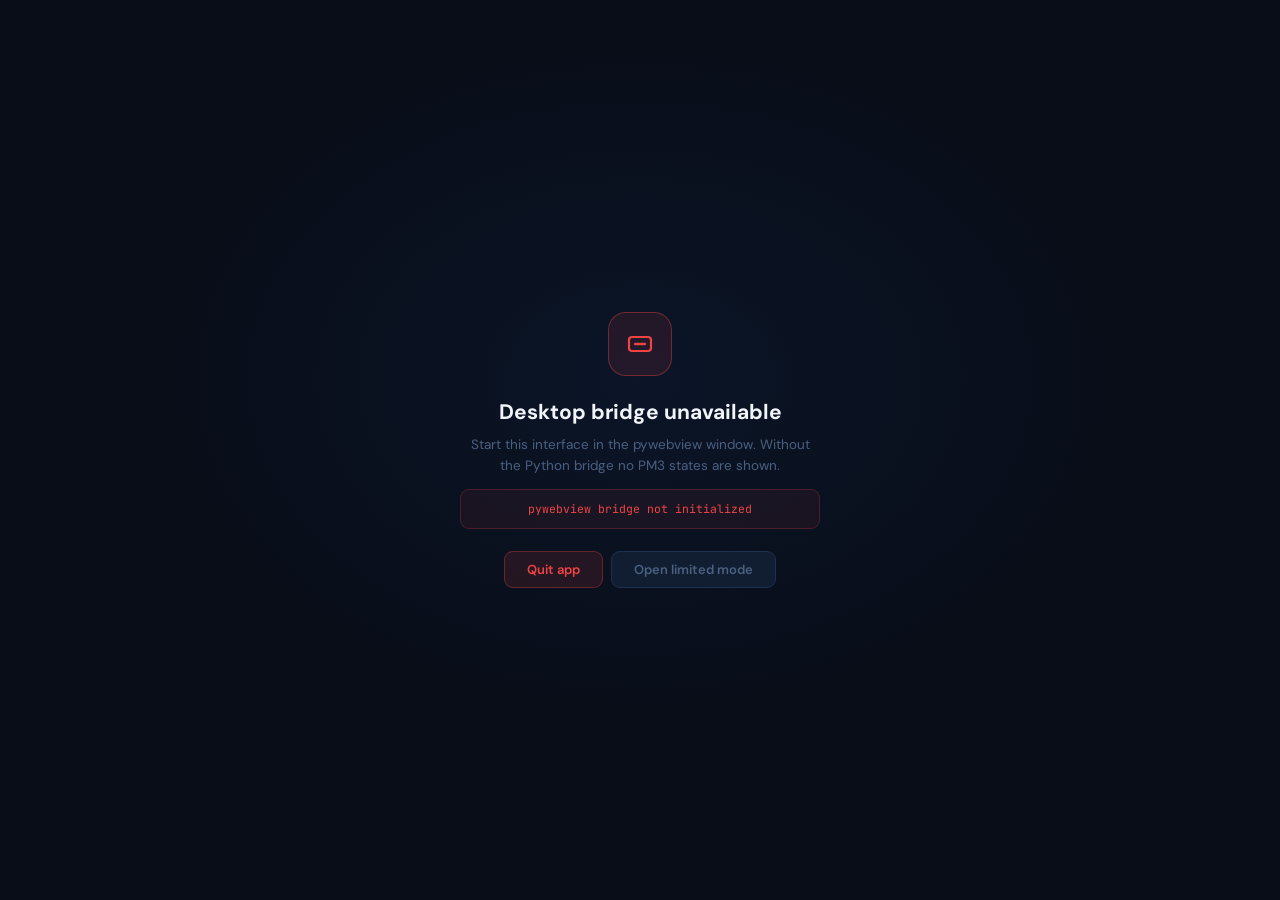
==== commit f99cd67c: "Improve web desktop startup and PM3 workflow UI" ====
--- a/src/pm3_workflow_gui/web_desktop/assets/index.html
+++ b/src/pm3_workflow_gui/web_desktop/assets/index.html
@@ -4,7 +4,10 @@
     <meta charset="utf-8" />
     <meta name="viewport" content="width=device-width, initial-scale=1" />
     <title>PM3 Studio</title>
-    <link rel="stylesheet" href="styles.css?v=20260625" />
+    <link rel="preconnect" href="https://fonts.googleapis.com" />
+    <link rel="preconnect" href="https://fonts.gstatic.com" crossorigin />
+    <link href="https://fonts.googleapis.com/css2?family=DM+Sans:wght@400;500;600;700;800&family=JetBrains+Mono:wght@400;600;700&display=swap" rel="stylesheet" />
+    <link rel="stylesheet" href="styles.css?v=20260627-text-overview2" />
   </head>
   <body>
     <div class="app-shell" data-app-shell>
@@ -33,7 +36,11 @@
         </div>
 
         <nav class="sidebar-nav" aria-label="Hauptnavigation">
-          <button class="nav-item is-active" type="button" data-view="read">
+          <button class="nav-item is-active" type="button" data-view="overview">
+            <svg width="16" height="16" viewBox="0 0 16 16" fill="none" stroke="currentColor" stroke-width="1.7" stroke-linecap="round"><rect x="2" y="2" width="5" height="5" rx="1.2"/><rect x="9" y="2" width="5" height="5" rx="1.2"/><rect x="2" y="9" width="5" height="5" rx="1.2"/><rect x="9" y="9" width="5" height="5" rx="1.2"/></svg>
+            <span data-i18n="nav.overview">Übersicht</span>
+          </button>
+          <button class="nav-item" type="button" data-view="read">
             <svg width="16" height="16" viewBox="0 0 16 16" fill="none" stroke="currentColor" stroke-width="1.7" stroke-linecap="round"><circle cx="8" cy="8" r="2.5"/><path d="M1 8 A7 7 0 0 1 15 8 A7 7 0 0 1 1 8" fill="none"/></svg>
             <span data-i18n="nav.read">Lesen</span>
             <span class="nav-dot" data-read-dot hidden></span>
@@ -55,6 +62,7 @@
           <button class="nav-item" type="button" data-view="backups">
             <svg width="16" height="16" viewBox="0 0 16 16" fill="none" stroke="currentColor" stroke-width="1.7" stroke-linecap="round"><path d="M3 13 L3 8 Q3 3 8 3 Q13 3 13 8 L13 13"/><path d="M1 10 L3 13 L5 10"/><line x1="8" y1="8" x2="8" y2="11.5"/><line x1="6" y1="10" x2="10" y2="10"/></svg>
             <span data-i18n="nav.backups">Backups</span>
+            <span class="nav-badge" data-backup-count>0</span>
           </button>
         </nav>
 
@@ -72,7 +80,7 @@
           </div>
           <!-- Settings trigger -->
           <button class="settings-btn" type="button" data-settings-toggle style="margin-top:8px;">
-            ⚙ Einstellungen
+            Einstellungen
           </button>
           <div class="settings-panel" data-settings-panel hidden style="position:absolute;bottom:60px;left:10px;right:10px;width:auto;">
             <label class="settings-field">
@@ -87,10 +95,10 @@
               <span data-i18n="settings.showStartup">Startprüfung beim Start</span>
             </label>
             <label class="settings-field" style="margin-top:6px;">
-              <span class="settings-label">PM3-Pfad</span>
-              <input type="text" data-pm3-path-input placeholder="z.B. C:\Tools\proxmark3\client" style="width:100%;box-sizing:border-box;background:#111D30;border:1px solid #1E3050;color:#CBD5E1;border-radius:6px;padding:5px 8px;font-size:11px;font-family:var(--mono);" />
+              <span class="settings-label" data-i18n="settings.pm3Path">PM3-Pfad</span>
+              <input type="text" data-pm3-path-input data-i18n-placeholder="settings.pm3PathPlaceholder" placeholder="z.B. C:\Tools\proxmark3\client" style="width:100%;box-sizing:border-box;background:#111D30;border:1px solid #1E3050;color:#CBD5E1;border-radius:6px;padding:5px 8px;font-size:11px;font-family:var(--mono);" />
             </label>
-            <button class="settings-btn" type="button" data-save-pm3-path>Pfad speichern &amp; neu verbinden</button>
+            <button class="settings-btn" type="button" data-save-pm3-path data-i18n="settings.savePathReconnect">Pfad speichern &amp; neu verbinden</button>
             <button class="settings-btn" type="button" data-run-startup-check data-i18n="action.runStartupCheck">Startprüfung ausführen</button>
             <button class="settings-btn" type="button" data-refresh-connection data-i18n="settings.refresh">Verbindung prüfen</button>
             <button class="settings-btn" type="button" data-import-templates data-i18n="settings.importTemplates">Vorlagen importieren</button>
@@ -125,6 +133,6 @@
 
     <div id="modalRoot" class="modal-root" hidden></div>
     <div id="toastRoot" class="toast-root" hidden></div>
-    <script src="app.js?v=20260624"></script>
+    <script src="app.js?v=20260627-text-overview2"></script>
   </body>
 </html>
--- a/src/pm3_workflow_gui/web_desktop/assets/styles.css
+++ b/src/pm3_workflow_gui/web_desktop/assets/styles.css
@@ -56,7 +56,9 @@
   background: linear-gradient(135deg, #3B82F6, #1D4ED8);
   display: flex; align-items: center; justify-content: center;
   box-shadow: 0 4px 14px rgba(59,130,246,.32); flex-shrink: 0;
-}
+  overflow: hidden;
+}
+.sidebar-logo img { max-width: 100%; max-height: 100%; object-fit: contain; display: block; }
 .sidebar-title { font-size: 14.5px; font-weight: 700; color: var(--brt); letter-spacing: -.2px; line-height: 1.1; }
 .sidebar-ver   { font-size: 10px; color: var(--dim); font-family: var(--mono); }
 .sidebar-nav   { flex: 1; padding: 10px 8px; display: flex; flex-direction: column; gap: 2px; }
@@ -81,6 +83,7 @@
 }
 .nav-divider { height: 1px; background: var(--bd); margin: 5px 2px; }
 .sidebar-device {
+  position: relative;
   padding: 11px; border-top: 1px solid var(--bd);
 }
 .device-card {
@@ -119,6 +122,21 @@
 .freq-btn.is-active { background: rgba(59,130,246,.2); color: var(--ac); }
 
 .main-content { flex: 1; min-height: 0; display: flex; flex-direction: column; overflow: hidden; }
+.main-content:focus { outline: none; }
+
+.app-shell.is-startup .sidebar,
+.app-shell.is-startup .main-header,
+.app-shell.is-startup .status-bar {
+  display: none;
+}
+.app-shell.is-startup .main-area {
+  width: 100vw;
+  height: 100vh;
+  flex: 1 1 auto;
+}
+.app-shell.is-startup .main-content {
+  height: 100vh;
+}
 
 /* ── Status bar ─────────────────────────────────────── */
 .status-bar {
@@ -150,27 +168,87 @@
 
 /* ── Modal / Toast ──────────────────────────────────── */
 .modal-root, .toast-root { position: fixed; inset: 0; z-index: 9999; pointer-events: none; }
+.modal-root { z-index: 200; }
+.toast-root { z-index: 300; }
 .modal-root:not([hidden]) { pointer-events: all; }
 .modal-backdrop {
-  position: absolute; inset: 0; background: rgba(0,0,0,.6);
+  position: absolute; inset: 0;
+  background: rgba(8,13,24,.82);
+  backdrop-filter: blur(6px);
   display: flex; align-items: center; justify-content: center;
+  padding: 20px;
+  animation: fadeIn .18s ease both;
 }
 .modal-box {
-  background: var(--s1); border: 1px solid var(--bd); border-radius: 16px;
-  padding: 24px; min-width: 380px; max-width: 520px;
-  box-shadow: 0 24px 60px rgba(0,0,0,.5);
-}
-.modal-title { font-size: 17px; font-weight: 700; color: var(--brt); margin-bottom: 14px; }
+  width: min(520px, calc(100vw - 32px));
+  max-height: min(720px, calc(100vh - 40px));
+  overflow: hidden;
+  background: var(--s1);
+  border: 1px solid var(--bd);
+  border-radius: 16px;
+  box-shadow: 0 24px 64px rgba(0,0,0,.7);
+  animation: fadeInUp .22s ease both;
+  display: flex;
+  flex-direction: column;
+}
+.modal-box.is-wide { width: min(680px, calc(100vw - 32px)); }
+.modal-head {
+  padding: 18px 22px 15px;
+  border-bottom: 1px solid var(--bd);
+  display: flex; align-items: center; justify-content: space-between; gap: 12px;
+}
+.modal-title { font-size: 15px; font-weight: 700; color: var(--brt); }
+.modal-close {
+  width: 28px; height: 28px; border-radius: 6px;
+  background: var(--s2); border: 1px solid var(--bd); color: var(--dim);
+  display: flex; align-items: center; justify-content: center;
+  font-size: 17px; line-height: 1; cursor: pointer;
+}
+.modal-body { padding: 18px 22px; overflow: auto; }
+.modal-foot {
+  padding: 13px 22px;
+  border-top: 1px solid var(--bd);
+  display: flex; justify-content: flex-end; gap: 8px;
+}
+.modal-info {
+  padding: 10px 12px;
+  border-radius: 9px;
+  background: rgba(59,130,246,.07);
+  border: 1px solid rgba(59,130,246,.2);
+}
+.modal-info.is-danger {
+  background: rgba(239,68,68,.07);
+  border-color: rgba(239,68,68,.24);
+}
 .toast-list {
-  position: absolute; bottom: 48px; left: 50%; transform: translateX(-50%);
-  display: flex; flex-direction: column; align-items: center; gap: 8px;
+  position: absolute; top: 16px; right: 16px;
+  display: flex; flex-direction: column-reverse; align-items: stretch; gap: 8px;
   pointer-events: none;
 }
 .toast {
-  padding: 9px 18px; background: var(--s2); border: 1px solid var(--bd);
-  border-radius: 10px; font-size: 13px; font-weight: 600; color: var(--brt);
-  box-shadow: 0 8px 24px rgba(0,0,0,.3); animation: fadeInUp .3s ease both;
+  width: min(320px, calc(100vw - 32px));
+  display: grid; grid-template-columns: 20px 1fr 22px; gap: 9px; align-items: start;
+  padding: 10px 12px;
+  background: rgba(59,130,246,.1);
+  border: 1px solid rgba(59,130,246,.28);
+  border-radius: 10px;
+  color: var(--ac);
+  box-shadow: 0 10px 28px rgba(0,0,0,.38);
+  animation: fadeInUp .22s ease both;
   pointer-events: all;
+}
+.toast.is-success { background: rgba(34,197,94,.1); border-color: rgba(34,197,94,.28); color: var(--ok); }
+.toast.is-error { background: rgba(239,68,68,.1); border-color: rgba(239,68,68,.28); color: var(--err); }
+.toast-icon {
+  width: 20px; height: 20px; border-radius: 50%;
+  display: flex; align-items: center; justify-content: center;
+  background: currentColor; color: var(--bg); font-size: 11px; font-weight: 800;
+}
+.toast-title { font-size: 12.5px; line-height: 1.25; font-weight: 700; color: currentColor; }
+.toast-sub { font-size: 11px; line-height: 1.35; color: var(--dim); margin-top: 2px; }
+.toast-close {
+  width: 22px; height: 22px; border-radius: 6px;
+  background: transparent; color: var(--dim); border: 0; cursor: pointer;
 }
 
 /* ── Settings panel ─────────────────────────────────── */
@@ -211,24 +289,382 @@
 /* ══════════════════════════════════════════════
    PM3 STUDIO ANIMATIONS
    ══════════════════════════════════════════════ */
-@keyframes scanRing      { 0%{transform:translate(-50%,-50%) scale(.3);opacity:.9;} 100%{transform:translate(-50%,-50%) scale(3.8);opacity:0;} }
-@keyframes readerPulse   { 0%,100%{box-shadow:0 0 0 0 rgba(59,130,246,0);} 50%{box-shadow:0 0 50px 10px rgba(59,130,246,.2);} }
-@keyframes chipFloat     { 0%,100%{transform:translateY(0) rotate(-.8deg);} 50%{transform:translateY(-14px) rotate(.8deg);} }
-@keyframes chipLand      { 0%{transform:translateY(-120px) scale(.72);opacity:.3;} 65%{transform:translateY(7px) scale(1.04);opacity:1;} 82%{transform:translateY(-3px) scale(.98);} 100%{transform:translateY(0) scale(1);} }
+@keyframes rfidRing      { 0%{transform:translate(-50%,-50%) scale(.05);opacity:.9;} 100%{transform:translate(-50%,-50%) scale(5);opacity:0;} }
+@keyframes scanRing      { 0%{transform:translate(-50%,-50%) scale(.3);opacity:.9;} 100%{transform:translate(-50%,-50%) scale(4);opacity:0;} }
+@keyframes antRing       { 0%{transform:translate(-50%,-50%) scale(.25);opacity:.85;} 100%{transform:translate(-50%,-50%) scale(3.2);opacity:0;} }
+@keyframes readerPulse   { 0%,100%{filter:drop-shadow(0 0 6px rgba(245,158,11,.1));} 50%{filter:drop-shadow(0 0 22px rgba(245,158,11,.42));} }
+@keyframes chipFloat     { 0%,100%{transform:translateY(0) rotate(-.8deg);} 50%{transform:translateY(-9px) rotate(.8deg);} }
+@keyframes chipLand      { 0%{transform:translateY(-55px) scale(.72);opacity:0;} 60%{transform:translateY(5px) scale(1.04);opacity:1;} 100%{transform:translateY(0) scale(1);opacity:1;} }
 @keyframes chipRemove    { 0%{transform:translateX(0) translateY(0) rotate(0);opacity:1;} 100%{transform:translateX(155px) translateY(-55px) rotate(22deg);opacity:0;} }
-@keyframes dataParticle  { 0%{transform:translateY(0);opacity:0;} 12%{opacity:1;} 88%{opacity:.75;} 100%{transform:translateY(220px);opacity:0;} }
+@keyframes dataParticle  { 0%{transform:translateY(0);opacity:0;} 15%{opacity:1;} 85%{opacity:.75;} 100%{transform:translateY(-88px);opacity:0;} }
 @keyframes hexReveal     { 0%{opacity:0;color:#22C55E;} 60%{color:#22C55E;} 100%{opacity:1;color:#4A7A96;} }
-@keyframes fadeInUp      { from{opacity:0;transform:translateY(16px);} to{opacity:1;transform:translateY(0);} }
+@keyframes fadeInUp      { from{opacity:0;transform:translateY(14px);} to{opacity:1;transform:translateY(0);} }
 @keyframes fadeIn        { from{opacity:0;} to{opacity:1;} }
 @keyframes slideInRight  { from{opacity:0;transform:translateX(28px);} to{opacity:1;transform:translateX(0);} }
+@keyframes blockReveal   { from{opacity:0;transform:translateY(7px) scale(.96);} to{opacity:1;transform:translateY(0) scale(1);} }
 @keyframes successBurst  { 0%{transform:translate(-50%,-50%) scale(.35);opacity:1;} 100%{transform:translate(-50%,-50%) scale(3.5);opacity:0;} }
-@keyframes checkDraw     { from{stroke-dashoffset:28;} to{stroke-dashoffset:0;} }
+@keyframes checkDraw     { to{stroke-dashoffset:0;} }
 @keyframes spin          { from{transform:rotate(0deg);} to{transform:rotate(360deg);} }
 @keyframes spinCC        { from{transform:rotate(0deg);} to{transform:rotate(-360deg);} }
 @keyframes testItemIn    { from{opacity:0;transform:translateX(-14px);} to{opacity:1;transform:translateX(0);} }
 @keyframes nfcPulse      { 0%,65%,100%{opacity:.2;} 32%{opacity:1;} }
 @keyframes ledBlink      { 0%,100%{opacity:.4;} 50%{opacity:1;box-shadow:0 0 8px currentColor;} }
-@keyframes arrowBounce   { 0%,100%{transform:translateY(0);} 50%{transform:translateY(9px);} }
+@keyframes arrowBounce   { 0%,100%{transform:translateY(0);} 50%{transform:translateY(7px);} }
+@keyframes summaryCountdown { from{width:100%;} to{width:0%;} }
+
+/* ── Self-test surface ───────────────────────────────── */
+.startup-selftest-screen {
+  flex: 1;
+  display: grid;
+  grid-template-columns: minmax(520px, 1.35fr) minmax(320px, .65fr);
+  min-height: 0;
+  overflow: hidden;
+  background:
+    radial-gradient(ellipse 58% 72% at 34% 48%, rgba(59,130,246,.08), transparent 70%),
+    var(--bg);
+}
+.startup-selftest-visual {
+  min-width: 0;
+  min-height: 0;
+  display: flex;
+  align-items: center;
+  justify-content: center;
+  overflow: hidden;
+  border-right: 1px solid var(--bd);
+}
+.startup-selftest-copy {
+  min-width: 0;
+  display: flex;
+  flex-direction: column;
+  justify-content: center;
+  gap: 12px;
+  padding: 34px;
+  background: rgba(13,21,37,.72);
+}
+.startup-selftest-copy h1 {
+  color: var(--brt);
+  font-size: 23px;
+  line-height: 1.18;
+  font-weight: 800;
+}
+.startup-selftest-sub {
+  color: var(--dim);
+  font-size: 12.5px;
+  line-height: 1.55;
+}
+.startup-selftest-result {
+  margin-top: 4px;
+}
+.startup-selftest-actions {
+  display: flex;
+  flex-wrap: wrap;
+  gap: 8px;
+  margin-top: 4px;
+}
+
+.selftest-page,
+.selftest-results {
+  flex: 1;
+  min-height: 0;
+  overflow: hidden;
+  background: var(--bg);
+  animation: fadeIn .35s ease both;
+}
+.selftest-page {
+  display: grid;
+  grid-template-columns: minmax(560px, 1.55fr) minmax(300px, .72fr);
+}
+.selftest-main,
+.selftest-side,
+.selftest-results-head {
+  min-width: 0;
+  min-height: 0;
+}
+.selftest-main {
+  border-right: 1px solid var(--bd);
+  display: flex;
+  flex-direction: column;
+  align-items: center;
+  justify-content: center;
+  gap: 14px;
+  padding: 18px;
+  overflow: hidden;
+  background: radial-gradient(ellipse 58% 58% at 50% 44%, rgba(34,197,94,.055), transparent 72%);
+}
+.selftest-side {
+  display: flex;
+  flex-direction: column;
+  justify-content: center;
+  gap: 10px;
+  padding: 22px;
+  overflow-y: auto;
+  background: var(--s1);
+}
+.selftest-kicker {
+  font-size: 9.5px;
+  font-weight: 800;
+  text-transform: uppercase;
+  letter-spacing: .8px;
+  color: var(--dim);
+}
+.selftest-side h2,
+.selftest-results-head h2 {
+  color: var(--brt);
+  font-size: 19px;
+  line-height: 1.15;
+  font-weight: 800;
+}
+.selftest-side p,
+.selftest-results-head p {
+  color: var(--dim);
+  font-size: 12px;
+  line-height: 1.45;
+}
+.selftest-stage {
+  position: relative;
+  width: 320px;
+  height: 246px;
+  display: flex;
+  align-items: center;
+  justify-content: center;
+  isolation: isolate;
+}
+.selftest-stage.is-analysis {
+  width: min(540px, 100%);
+  height: 390px;
+}
+.selftest-stage.is-startup {
+  width: min(700px, 86vw);
+  height: min(500px, 68vh);
+}
+.selftest-rings {
+  position: absolute;
+  inset: 0;
+  pointer-events: none;
+}
+.selftest-rings span {
+  position: absolute;
+  top: 50%;
+  left: 50%;
+  width: 132px;
+  height: 132px;
+  border-radius: 50%;
+  border: 1.5px solid rgba(34,197,94,.24);
+  animation: antRing 3.4s ease-out infinite;
+}
+.selftest-stage.is-analysis .selftest-rings span {
+  width: 200px;
+  height: 200px;
+}
+.selftest-stage.is-startup .selftest-rings span {
+  width: 270px;
+  height: 270px;
+  border-width: 2px;
+}
+.selftest-stage.is-running .selftest-rings span {
+  border-color: rgba(59,130,246,.34);
+  animation-duration: 2.1s;
+}
+.selftest-chip {
+  position: absolute;
+  top: 16px;
+  left: 50%;
+  transform: translateX(-50%);
+  z-index: 3;
+  animation: chipFloat 3.2s ease-in-out infinite;
+  filter: drop-shadow(0 0 18px rgba(34,197,94,.22));
+}
+.selftest-stage.is-analysis .selftest-chip {
+  top: 4px;
+}
+.selftest-stage.is-startup .selftest-chip {
+  top: 0;
+}
+.selftest-stage.is-running .selftest-chip {
+  animation: chipLand .9s cubic-bezier(.34,1.56,.64,1) both;
+  filter: drop-shadow(0 0 22px rgba(59,130,246,.28));
+}
+.selftest-reader {
+  position: relative;
+  z-index: 2;
+  margin-top: 62px;
+  transform: scale(.9);
+  animation: readerPulse 1.7s ease-in-out infinite;
+}
+.selftest-stage.is-analysis .selftest-reader {
+  margin-top: 92px;
+  transform: scale(1.24);
+}
+.selftest-stage.is-startup .selftest-reader {
+  margin-top: 122px;
+  transform: scale(1.62);
+}
+.selftest-trace {
+  position: absolute;
+  left: 50%;
+  bottom: 94px;
+  width: 220px;
+  height: 64px;
+  transform: translateX(-50%);
+  pointer-events: none;
+  overflow: hidden;
+  z-index: 4;
+}
+.selftest-trace span {
+  position: absolute;
+  left: calc(50% - 20px);
+  bottom: 0;
+  color: var(--ac);
+  font-family: var(--mono);
+  font-size: 10.5px;
+  font-weight: 800;
+  opacity: 0;
+  animation: dataParticle 1.8s ease-in-out infinite;
+}
+.selftest-stage.is-analysis .selftest-trace {
+  bottom: 144px;
+  width: 320px;
+  height: 86px;
+}
+.selftest-stage.is-startup .selftest-trace {
+  bottom: 184px;
+  width: 420px;
+  height: 110px;
+}
+.selftest-stage.is-analysis .selftest-trace span,
+.selftest-stage.is-startup .selftest-trace span {
+  font-size: 11.5px;
+}
+.selftest-trace span:nth-child(2n) { color: var(--ok); left: calc(50% + 10px); }
+.selftest-trace span:nth-child(3n) { color: var(--warn); left: calc(50% - 54px); }
+.selftest-frequency-row {
+  display: grid;
+  grid-template-columns: repeat(2, minmax(0, 1fr));
+  gap: 8px;
+  width: min(500px, 100%);
+}
+.selftest-frequency-row div {
+  background: var(--s1);
+  border: 1px solid var(--bd);
+  border-radius: 9px;
+  padding: 9px 11px;
+}
+.selftest-frequency-row strong {
+  display: block;
+  color: var(--brt);
+  font-size: 11.5px;
+}
+.selftest-frequency-row span {
+  display: block;
+  margin-top: 3px;
+  color: var(--dim);
+  font-size: 10.5px;
+  font-family: var(--mono);
+}
+.selftest-list {
+  display: flex;
+  flex-direction: column;
+  gap: 5px;
+}
+.selftest-step {
+  display: flex;
+  align-items: center;
+  gap: 8px;
+  padding: 8px 10px;
+  border: 1px solid var(--bd);
+  border-radius: 8px;
+  background: var(--s2);
+  animation: testItemIn .28s ease both;
+}
+.selftest-step.is-done { border-color: rgba(34,197,94,.24); background: rgba(34,197,94,.06); }
+.selftest-step.is-running { border-color: rgba(59,130,246,.32); background: rgba(59,130,246,.07); }
+.selftest-step.is-failed { border-color: rgba(239,68,68,.3); background: rgba(239,68,68,.07); }
+.selftest-step-icon {
+  width: 20px;
+  height: 20px;
+  flex-shrink: 0;
+  border-radius: 50%;
+  background: color-mix(in srgb, var(--step-color) 16%, transparent);
+  border: 1px solid color-mix(in srgb, var(--step-color) 38%, transparent);
+  color: var(--step-color);
+  display: flex;
+  align-items: center;
+  justify-content: center;
+  font-size: 10px;
+  font-weight: 900;
+}
+.selftest-spinner {
+  width: 10px;
+  height: 10px;
+  border-radius: 50%;
+  border: 2px solid currentColor;
+  border-top-color: transparent;
+  animation: spin .55s linear infinite;
+}
+.selftest-step-title {
+  color: var(--brt);
+  font-size: 11.5px;
+  font-weight: 700;
+}
+.selftest-step-body {
+  color: var(--dim);
+  font-size: 10px;
+  line-height: 1.25;
+  overflow: hidden;
+  text-overflow: ellipsis;
+  white-space: nowrap;
+}
+.selftest-step-status {
+  flex-shrink: 0;
+  font-size: 9.5px;
+  font-family: var(--mono);
+  font-weight: 800;
+}
+.selftest-actions {
+  display: flex;
+  gap: 8px;
+  flex-wrap: wrap;
+}
+.selftest-note {
+  padding: 12px 14px;
+  border-radius: 10px;
+  background: var(--s2);
+  border: 1px solid var(--bd);
+  color: var(--dim);
+  font-size: 12px;
+  line-height: 1.55;
+}
+.selftest-results {
+  display: flex;
+  flex-direction: column;
+  overflow-y: auto;
+}
+.selftest-results-head {
+  display: grid;
+  grid-template-columns: minmax(480px, .95fr) minmax(300px, .75fr);
+  gap: 14px;
+  align-items: center;
+  padding: 14px 20px;
+  border-bottom: 1px solid var(--bd);
+  background: var(--s1);
+}
+.selftest-results-head .selftest-stage {
+  width: min(500px, 100%);
+  height: 330px;
+}
+.selftest-panel-grid {
+  display: grid;
+  grid-template-columns: repeat(2, minmax(260px, 1fr));
+  gap: 0;
+  min-height: 230px;
+}
+.selftest-panel {
+  padding: 14px 18px;
+  border-right: 1px solid var(--bd);
+}
+.selftest-panel:last-child {
+  border-right: 0;
+}
 
 /* ── Popover ────────────────────────────────────────── */
 .popover {
